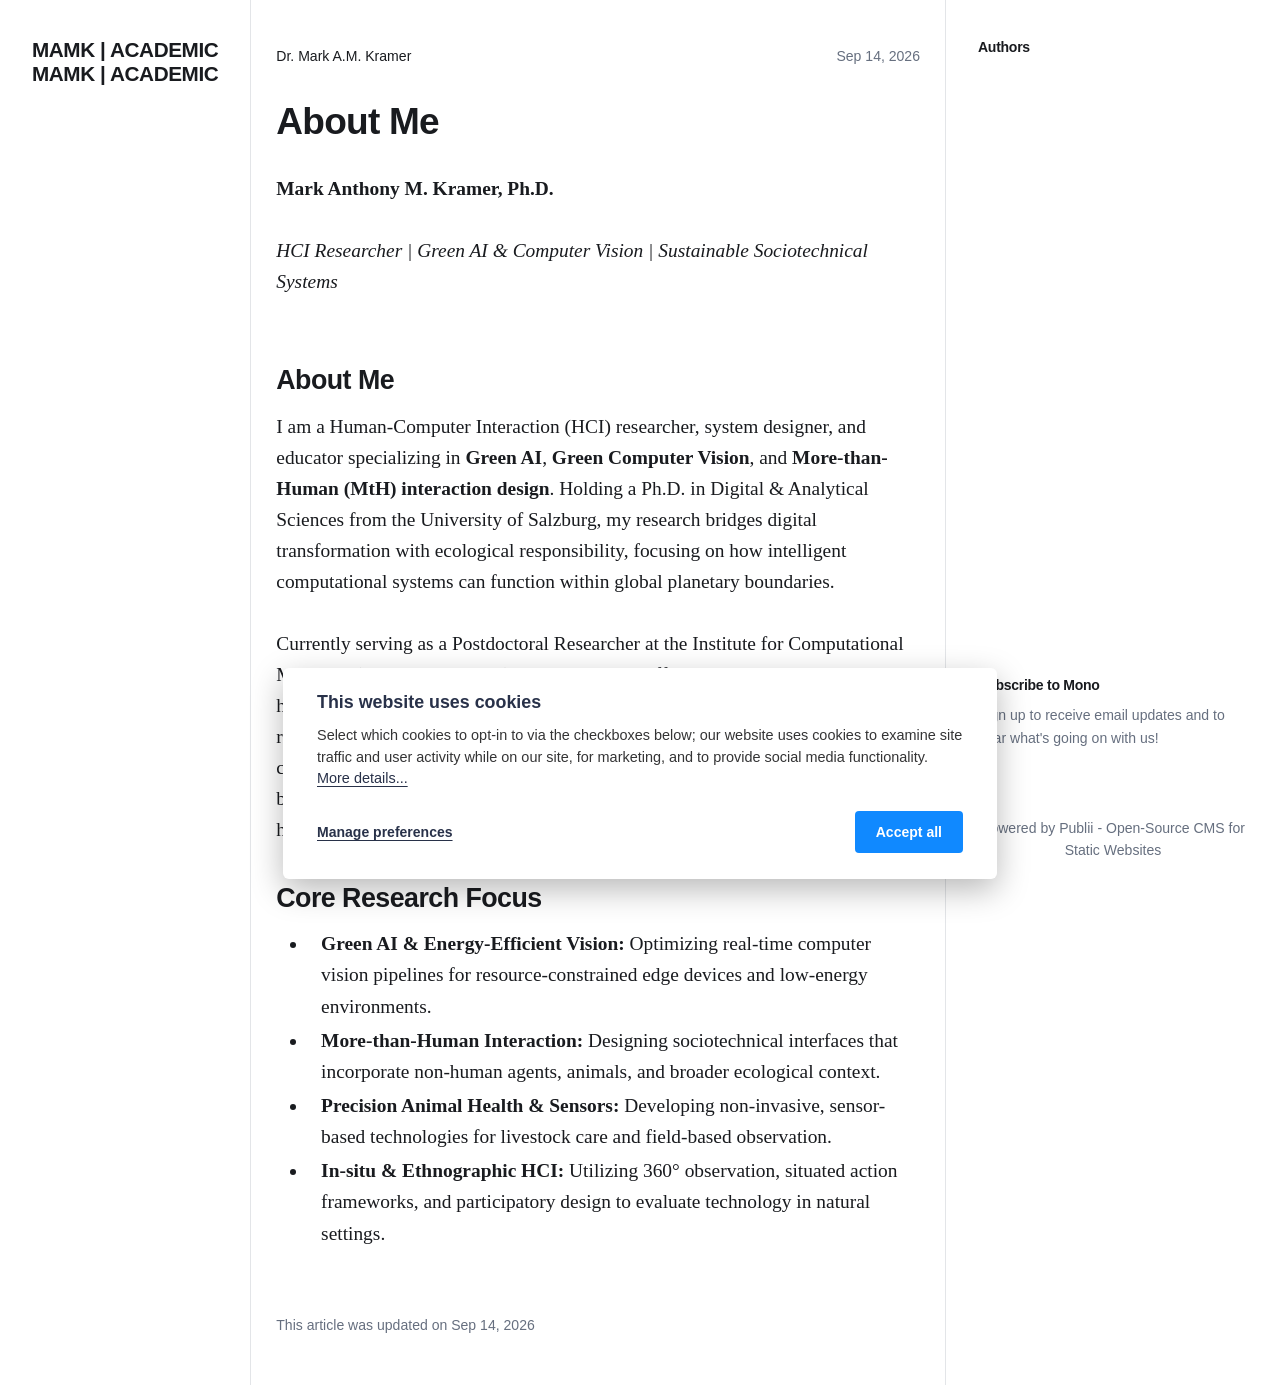
==== about-me/index.html @ f57059b9 "Updated from Publii" ====
<!DOCTYPE html><html lang="en-us"><head><meta charset="utf-8"><meta http-equiv="X-UA-Compatible" content="IE=edge"><meta name="viewport" content="width=device-width,initial-scale=1"><title>About Me - MAMK | Academic</title><meta name="description" content="Mark Anthony M. Kramer, Ph.D. HCI Researcher | Green AI &amp;amp; Computer&amp;hellip;"><meta name="generator" content="Publii Open-Source CMS for Static Site"><link rel="canonical" href="https://mamkramer.github.io/academic/about-me/"><link rel="alternate" type="application/atom+xml" href="https://mamkramer.github.io/academic/feed.xml" title="MAMK | Academic - RSS"><link rel="alternate" type="application/json" href="https://mamkramer.github.io/academic/feed.json" title="MAMK | Academic - JSON"><meta property="og:title" content="About Me"><meta property="og:site_name" content="MAMK | Academic"><meta property="og:description" content="Mark Anthony M. Kramer, Ph.D. HCI Researcher | Green AI &amp;amp; Computer&amp;hellip;"><meta property="og:url" content="https://mamkramer.github.io/academic/about-me/"><meta property="og:type" content="article"><link rel="stylesheet" href="https://mamkramer.github.io/academic/assets/css/style.css?v&#x3D;5838ff96d1060f7d86bde87e00e908b0"><script type="application/ld+json">{"@context":"http://schema.org","@type":"Article","mainEntityOfPage":{"@type":"WebPage","@id":"https://mamkramer.github.io/academic/about-me/"},"headline":"About Me","datePublished":"2026-09-14T14:40+02:00","dateModified":"2026-09-14T14:40+02:00","description":"Mark Anthony M. Kramer, Ph.D. HCI Researcher | Green AI &amp; Computer&hellip;","author":{"@type":"Person","name":"Dr. Mark A.M. Kramer","url":"https://mamkramer.github.io/academic/authors/dr-mark-am-kramer/"},"publisher":{"@type":"Organization","name":"Dr. Mark A.M. Kramer"}}</script><noscript><style>img[loading] {
                    opacity: 1;
                }</style></noscript></head><body class="page-template"><div class="container"><div class="left-bar"><div class="left-bar__inner"><header class="header"><a class="logo" href="https://mamkramer.github.io/academic/">MAMK | Academic </a><a class="logo logo--atbottom" href="https://mamkramer.github.io/academic/">MAMK | Academic</a></header></div></div><main class="main page"><article class="content"><div class="main__inner"><div class="content__meta"><div class="content__author"><div><a href="https://mamkramer.github.io/academic/authors/dr-mark-am-kramer/" class="content__author__name">Dr. Mark A.M. Kramer</a></div></div><div class="content__date"><time datetime="2026-09-14T14:40">Sep 14, 2026</time></div></div><header class="content__header"><h1 class="content__title">About Me</h1></header><div class="content__entry"><div id="model-response-message-contentr_4895589ca60e0a92" class="markdown markdown-main-panel md-content enable-luminous-fast-follows enable-updated-hr-color stronger" dir="ltr" aria-busy="false" aria-live="polite"><div><strong data-path-to-node="0" data-index-in-node="0">Mark Anthony M. Kramer, Ph.D.</strong></div><br><div><i data-path-to-node="1" data-index-in-node="0">HCI Researcher | Green AI &amp; Computer Vision | Sustainable Sociotechnical Systems</i></div><br><h3 data-path-to-node="3">About Me</h3><div><span data-path-to-node="4,0">I am a Human-Computer Interaction (HCI) researcher, system designer, and educator specializing in <strong data-path-to-node="4,0" data-index-in-node="98">Green AI</strong>, <strong data-path-to-node="4,0" data-index-in-node="108">Green Computer Vision</strong>, and <strong data-path-to-node="4,0" data-index-in-node="135">More-than-Human (MtH) interaction design</strong></span><span data-path-to-node="4,2">. Holding a Ph.D. in Digital &amp; Analytical Sciences from the University of Salzburg, my research bridges digital transformation with ecological responsibility, focusing on how intelligent computational systems can function within global planetary boundaries</span><span data-path-to-node="4,4">.</span></div><br><div><span data-path-to-node="5,0">Currently serving as a Postdoctoral Researcher at the Institute for Computational Medicine (Vetmeduni Vienna), I design energy-efficient computer vision systems, hardware sensors, and sustainable precision livestock technologies deployed in real-world settings</span><span data-path-to-node="5,2">. My work combines empirical user research, physical computing, and socio-ecological impact assessment to move interactive systems beyond traditional screens and foster meaningful well-being for human, non-human, and environmental actors.</span></div><h3 data-path-to-node="7">Core Research Focus</h3><ul data-path-to-node="8"><li><div><span data-path-to-node="8,0,0,0"><strong data-path-to-node="8,0,0,0" data-index-in-node="0">Green AI &amp; Energy-Efficient Vision:</strong> Optimizing real-time computer vision pipelines for resource-constrained edge devices and low-energy environments</span><span data-path-to-node="8,0,0,2">.</span></div></li><li><div><span data-path-to-node="8,1,0,0"><strong data-path-to-node="8,1,0,0" data-index-in-node="0">More-than-Human Interaction:</strong> Designing sociotechnical interfaces that incorporate non-human agents, animals, and broader ecological context</span><span data-path-to-node="8,1,0,2">.</span></div></li><li><div><span data-path-to-node="8,2,0,0"><strong data-path-to-node="8,2,0,0" data-index-in-node="0">Precision Animal Health &amp; Sensors:</strong> Developing non-invasive, sensor-based technologies for livestock care and field-based observation</span><span data-path-to-node="8,2,0,2">.</span></div></li><li><div><span data-path-to-node="8,3,0,0"><strong data-path-to-node="8,3,0,0" data-index-in-node="0">In-situ &amp; Ethnographic HCI:</strong> Utilizing 360° observation, situated action frameworks, and participatory design to evaluate technology in natural settings</span><span data-path-to-node="8,3,0,2">.</span></div></li></ul></div></div><footer class="content__footer"><div class="content__last-updated">This article was updated on <time datetime="2026-09-14T14:40">Sep 14, 2026</time></div><div class="content__share"><a href="https://www.facebook.com/sharer/sharer.php?u=https%3A%2F%2Fmamkramer.github.io%2Facademic%2Fabout-me%2F" class="js-share facebook tltp tltp--top" aria-label="Facebook" rel="nofollow noopener noreferrer"><svg><use xlink:href="https://mamkramer.github.io/academic/assets/svg/svg-map.svg#facebook"/></svg> <span>Facebook</span> </a><a href="https://twitter.com/intent/tweet?url=https%3A%2F%2Fmamkramer.github.io%2Facademic%2Fabout-me%2F&amp;via=MAMK%20%7C%20Academic&amp;text=About%20Me" class="js-share twitter tltp tltp--top" aria-label="Twitter" rel="nofollow noopener noreferrer"><svg><use xlink:href="https://mamkramer.github.io/academic/assets/svg/svg-map.svg#twitter"/></svg> <span>Twitter</span> </a><a href="https://pinterest.com/pin/create/button/?url=https%3A%2F%2Fmamkramer.github.io%2Facademic%2Fabout-me%2F&amp;media=undefined&amp;description=About%20Me" class="js-share pinterest tltp tltp--top" aria-label="Pinterest" rel="nofollow noopener noreferrer"><svg><use xlink:href="https://mamkramer.github.io/academic/assets/svg/svg-map.svg#pinterest"/></svg> <span>Pinterest</span></a></div></footer></div></article></main><div class="right-bar"><div class="right-bar__inner"><div class="sidebar"><section class="box authors"><h3 class="box__title">Authors</h3><ul class="authors__cotainer"></ul></section><section class="box newsletter"><h3 class="box__title">Subscribe to Mono</h3><p class="newsletter__desc">Sign up to receive email updates and to hear what's going on with us!</p><form>...</form></section><div class="box copyright">Powered by Publii - Open-Source CMS for Static Websites</div></div></div></div></div><script defer="defer" src="https://mamkramer.github.io/academic/assets/js/scripts.min.js?v&#x3D;b2d91bcadbf5db401b76eb5bb3092eb7"></script><script>var images = document.querySelectorAll('img[loading]');
        for (var i = 0; i < images.length; i++) {
            if (images[i].complete) {
                images[i].classList.add('is-loaded');
            } else {
                images[i].addEventListener('load', function () {
                    this.classList.add('is-loaded');
                }, false);
            }
        }</script><div class="pcb" data-behaviour="badge" data-behaviour-link="#cookie-settings" data-revision="1" data-config-ttl="90" data-debug-mode="false"><div role="dialog" aria-modal="true" aria-hidden="true" aria-labelledby="pcb-title" aria-describedby="pcb-txt" class="pcb__banner"><div class="pcb__inner"><div id="pcb-title" role="heading" aria-level="2" class="pcb__title">This website uses cookies</div><div id="pcb-txt" class="pcb__txt">Select which cookies to opt-in to via the checkboxes below; our website uses cookies to examine site traffic and user activity while on our site, for marketing, and to provide social media functionality. <a href="#not-specified">More details...</a></div><div class="pcb__buttons"><button type="button" class="pcb__btn pcb__btn--link pcb__btn--configure" aria-haspopup="dialog">Manage preferences</button> <button type="button" class="pcb__btn pcb__btn--solid pcb__btn--accept">Accept all</button></div></div></div><div class="pcb__popup" role="dialog" aria-modal="true" aria-hidden="true" aria-labelledby="pcb-popup-title"><div class="pcb__popup__wrapper"><div class="pcb__inner pcb__popup__inner"><div class="pcb__popup__heading"><div id="pcb-popup-title" role="heading" aria-level="2" class="pcb__title">Cookie settings</div><button class="pcb__popup__close" aria-label="Close"></button></div><div class="pcb__popup__content"><div class="pcb__txt pcb__popup__txt">We use cookies to enhance your browsing experience, serve personalized ads or content, and analyze our traffic. By clicking "Accept All", you consent to our use of cookies. <a href="#not-specified">More details...</a></div><ul class="pcb__groups"><li class="pcb__group"><details><summary class="pcb__group__title no-desc">Required</summary></details><div class="pcb__popup__switch is-checked"><input type="checkbox" data-group-name="" id="pcb-group-0" checked="checked"> <label for="pcb-group-0">Required</label></div></li></ul></div><div class="pcb__buttons pcb__popup__buttons"><button type="button" class="pcb__btn pcb__btn--solid pcb__btn--accept">Accept all</button> <button type="button" class="pcb__btn pcb__btn--reject">Reject all</button> <button type="button" class="pcb__btn pcb__btn--save">Save settings</button></div></div></div></div><div class="pcb__overlay" aria-hidden="true"></div><button class="pcb__badge" aria-label="Cookie Policy" aria-hidden="true"><svg xmlns="http://www.w3.org/2000/svg" aria-hidden="true" focusable="false" width="40" height="40" viewBox="0 0 23 23" fill="currentColor"><path d="M21.41 12.71c-.08-.01-.15 0-.22 0h-.03c-.03 0-.05 0-.08.01-.07 0-.13.01-.19.04-.52.21-1.44.19-2.02-.22-.44-.31-.65-.83-.62-1.53a.758.758 0 0 0-.27-.61.73.73 0 0 0-.65-.14c-1.98.51-3.49.23-4.26-.78-.82-1.08-.73-2.89.24-4.49.14-.23.14-.52 0-.75a.756.756 0 0 0-.67-.36c-.64.03-1.11-.1-1.31-.35-.19-.26-.13-.71-.01-1.29.04-.18.06-.38.03-.59-.05-.4-.4-.7-.81-.66C5.1 1.54 1 6.04 1 11.48 1 17.28 5.75 22 11.6 22c5.02 0 9.39-3.54 10.39-8.42.08-.4-.18-.78-.58-.87Zm-9.81 7.82c-5.03 0-9.12-4.06-9.12-9.06 0-4.34 3.05-8 7.25-8.86-.08.7.05 1.33.42 1.81.24.32.66.67 1.38.84-.76 1.86-.65 3.78.36 5.11.61.81 2.03 2 4.95 1.51.18.96.71 1.54 1.18 1.87.62.43 1.38.62 2.1.62.05 0 .09 0 .13-.01-1.23 3.64-4.7 6.18-8.64 6.18ZM13 17c0 .55-.45 1-1 1s-1-.45-1-1 .45-1 1-1 1 .45 1 1Zm5.29-12.3a.99.99 0 0 1-.29-.71c0-.55.45-.99 1-.99a1 1 0 0 1 .71.3c.19.19.29.44.29.71 0 .55-.45.99-1 .99a1 1 0 0 1-.71-.3ZM9 13.5c0 .83-.67 1.5-1.5 1.5S6 14.33 6 13.5 6.67 12 7.5 12s1.5.67 1.5 1.5Zm3.25.81a.744.744 0 0 1-.06-1.05c.28-.32.75-.34 1.05-.06.31.28.33.75.05 1.06-.15.16-.35.25-.56.25-.18 0-.36-.06-.5-.19ZM8.68 7.26c.41.37.44 1 .07 1.41-.2.22-.47.33-.75.33a.96.96 0 0 1-.67-.26c-.41-.37-.44-1-.07-1.41.37-.42 1-.45 1.41-.08Zm11.48 1.88c.18-.19.52-.19.7 0 .05.04.09.1.11.16.03.06.04.12.04.19 0 .13-.05.26-.15.35-.09.1-.22.15-.35.15s-.26-.05-.35-.15a.355.355 0 0 1-.11-.16.433.433 0 0 1-.04-.19c0-.13.05-.26.15-.35Zm-4.93-1.86a.75.75 0 1 1 1.059-1.06.75.75 0 0 1-1.059 1.06Z"/></svg></button></div><script>(function(win) {
    if (!document.querySelector('.pcb')) {
        return;
    }

    var cbConfig = {
        behaviour: document.querySelector('.pcb').getAttribute('data-behaviour'),
        behaviourLink: document.querySelector('.pcb').getAttribute('data-behaviour-link'),
        revision: document.querySelector('.pcb').getAttribute('data-revision'),
        configTTL: parseInt(document.querySelector('.pcb').getAttribute('data-config-ttl'), 10),
        debugMode: document.querySelector('.pcb').getAttribute('data-debug-mode') === 'true',
        initialState: null,
        initialLsState: null,
        previouslyAccepted: []
    };

    var cbUI = {
        wrapper: document.querySelector('.pcb'),
        banner: {
            element: null,
            btnAccept: null,
            btnReject: null,
            btnConfigure: null
        },
        popup: {
            element: null,
            btnClose: null,
            btnSave: null,
            btnAccept: null,
            btnReject: null,
            checkboxes: null,
        },
        overlay: null,
        badge: null,
        blockedScripts: document.querySelectorAll('script[type^="gdpr-blocker/"]'),
        triggerLinks: cbConfig.behaviourLink ? document.querySelectorAll('a[href*="' + cbConfig.behaviourLink + '"]') : null
    };

    function initUI () {
        // setup banner elements
        cbUI.banner.element = cbUI.wrapper.querySelector('.pcb__banner');
        cbUI.banner.btnAccept = cbUI.banner.element.querySelector('.pcb__btn--accept');
        cbUI.banner.btnReject = cbUI.banner.element.querySelector('.pcb__btn--reject');
        cbUI.banner.btnConfigure = cbUI.banner.element.querySelector('.pcb__btn--configure');

        // setup popup elements
        if (cbUI.wrapper.querySelector('.pcb__popup')) {
            cbUI.popup.element = cbUI.wrapper.querySelector('.pcb__popup');
            cbUI.popup.btnClose = cbUI.wrapper.querySelector('.pcb__popup__close');
            cbUI.popup.btnSave = cbUI.popup.element.querySelector('.pcb__btn--save');
            cbUI.popup.btnAccept = cbUI.popup.element.querySelector('.pcb__btn--accept');
            cbUI.popup.btnReject = cbUI.popup.element.querySelector('.pcb__btn--reject');
            cbUI.popup.checkboxes = cbUI.popup.element.querySelector('input[type="checkbox"]');
            // setup overlay
            cbUI.overlay = cbUI.wrapper.querySelector('.pcb__overlay');
        }

        cbUI.badge = cbUI.wrapper.querySelector('.pcb__badge');

        if (cbConfig.behaviour.indexOf('link') > -1) {
            for (var i = 0; i < cbUI.triggerLinks.length; i++) {
                cbUI.triggerLinks[i].addEventListener('click', function(e) {
                    e.preventDefault();
                    showBannerOrPopup();
                });
            }
        }
    }

    function initState () {
        var lsKeyName = getConfigName();
        var currentConfig = localStorage.getItem(lsKeyName);
        var configIsFresh = checkIfConfigIsFresh();

        if (!configIsFresh || currentConfig === null) {
            if (cbConfig.debugMode) {
                console.log('🍪 Config not found, or configuration expired');
            }

            if (window.publiiCBGCM) {
                gtag('consent', 'default', {
                    'ad_storage': window.publiiCBGCM.defaultState.ad_storage ? 'granted' : 'denied',
                    'ad_personalization': window.publiiCBGCM.defaultState.ad_personalization ? 'granted' : 'denied',
                    'ad_user_data': window.publiiCBGCM.defaultState.ad_user_data ? 'granted' : 'denied',
                    'analytics_storage': window.publiiCBGCM.defaultState.analytics_storage ? 'granted' : 'denied',
                    'personalization_storage': window.publiiCBGCM.defaultState.personalization_storage ? 'granted' : 'denied',
                    'functionality_storage': window.publiiCBGCM.defaultState.functionality_storage ? 'granted' : 'denied',
                    'security_storage': window.publiiCBGCM.defaultState.security_storage ? 'granted' : 'denied'
                });  
                
                if (cbConfig.debugMode) {
                    console.log('🍪 GCMv2 DEFAULT STATE: ' + JSON.stringify({
                        'ad_storage': window.publiiCBGCM.defaultState.ad_storage ? 'granted' : 'denied',
                        'ad_personalization': window.publiiCBGCM.defaultState.ad_personalization ? 'granted' : 'denied',
                        'ad_user_data': window.publiiCBGCM.defaultState.ad_user_data ? 'granted' : 'denied',
                        'analytics_storage': window.publiiCBGCM.defaultState.analytics_storage ? 'granted' : 'denied',
                        'personalization_storage': window.publiiCBGCM.defaultState.personalization_storage ? 'granted' : 'denied',
                        'functionality_storage': window.publiiCBGCM.defaultState.functionality_storage ? 'granted' : 'denied',
                        'security_storage': window.publiiCBGCM.defaultState.security_storage ? 'granted' : 'denied'
                    }));
                }
            }

            showBanner();
        } else if (typeof currentConfig === 'string') {
            if (cbConfig.debugMode) {
                console.log('🍪 Config founded');
            }

            cbConfig.initialLsState = currentConfig.split(',');

            if (window.publiiCBGCM) {
                gtag('consent', 'default', {
                    'ad_storage': getDefaultConsentState(currentConfig, 'ad_storage'),
                    'ad_personalization': getDefaultConsentState(currentConfig, 'ad_personalization'),
                    'ad_user_data': getDefaultConsentState(currentConfig, 'ad_user_data'),
                    'analytics_storage': getDefaultConsentState(currentConfig, 'analytics_storage'),
                    'personalization_storage': getDefaultConsentState(currentConfig, 'personalization_storage'),
                    'functionality_storage': getDefaultConsentState(currentConfig, 'functionality_storage'),
                    'security_storage': getDefaultConsentState(currentConfig, 'security_storage')
                });
                
                if (cbConfig.debugMode) {
                    console.log('🍪 GCMv2 DEFAULT STATE: ' + JSON.stringify({
                        'ad_storage': getDefaultConsentState(currentConfig, 'ad_storage'),
                        'ad_personalization': getDefaultConsentState(currentConfig, 'ad_personalization'),
                        'ad_user_data': getDefaultConsentState(currentConfig, 'ad_user_data'),
                        'analytics_storage': getDefaultConsentState(currentConfig, 'analytics_storage'),
                        'personalization_storage': getDefaultConsentState(currentConfig, 'personalization_storage'),
                        'functionality_storage': getDefaultConsentState(currentConfig, 'functionality_storage'),
                        'security_storage': getDefaultConsentState(currentConfig, 'security_storage')
                    }));
                }
            }

            showBadge();

            if (cbUI.popup.element) {
                var allowedGroups = currentConfig.split(',');
                var checkedCheckboxes = cbUI.popup.element.querySelectorAll('input[type="checkbox"]:checked');

                for (var j = 0; j < checkedCheckboxes.length; j++) {
                    var name = checkedCheckboxes[j].getAttribute('data-group-name');

                    if (name && name !== '-' && allowedGroups.indexOf(name) === -1) {
                        checkedCheckboxes[j].checked = false;
                    }
                }

                for (var i = 0; i < allowedGroups.length; i++) {
                    var checkbox = cbUI.popup.element.querySelector('input[type="checkbox"][data-group-name="' + allowedGroups[i] + '"]');

                    if (checkbox) {
                        checkbox.checked = true;
                    }

                    allowCookieGroup(allowedGroups[i]);
                }
            }
        }

        setTimeout(function () {
            cbConfig.initialState = getInitialStateOfConsents();
        }, 0);
    }

    function checkIfConfigIsFresh () {
        var lastConfigSave = localStorage.getItem('publii-gdpr-cookies-config-save-date');

        if (lastConfigSave === null) {
            return false;
        }

        lastConfigSave = parseInt(lastConfigSave, 10);

        if (lastConfigSave === 0) {
            return true;
        }

        if (+new Date() - lastConfigSave < cbConfig.configTTL * 24 * 60 * 60 * 1000) {
            return true;
        }

        return false;
    }

    function getDefaultConsentState (currentConfig, consentGroup) {
        let configGroups = currentConfig.split(',');

        for (let i = 0; i < configGroups.length; i++) {
            let groupName = configGroups[i];
            let group = window.publiiCBGCM.groups.find(group => group.cookieGroup === groupName);

            if (group && group[consentGroup]) {
                return 'granted';
            }
        }  
        
        if (window.publiiCBGCM.defaultState[consentGroup]) {
            return 'granted'; 
        }
        
        return 'denied';
    }

    function initBannerEvents () {
        cbUI.banner.btnAccept.addEventListener('click', function (e) {
            e.preventDefault();
            acceptAllCookies('banner');
            showBadge();
        }, false);

        if (cbUI.banner.btnReject) {
            cbUI.banner.btnReject.addEventListener('click', function (e) {
                e.preventDefault();
                rejectAllCookies();
                showBadge();
            }, false);
        }

        if (cbUI.banner.btnConfigure) {
            cbUI.banner.btnConfigure.addEventListener('click', function (e) {
                e.preventDefault();
                hideBanner();
                showAdvancedPopup();
                showBadge();
            }, false);
        }
    }

    function initPopupEvents () {
        if (!cbUI.popup.element) {
            return;
        }

        cbUI.overlay.addEventListener('click', function (e) {
            hideAdvancedPopup();
        }, false);

        cbUI.popup.element.addEventListener('click', function (e) {
            e.stopPropagation();
        }, false);

        cbUI.popup.btnAccept.addEventListener('click', function (e) {
            e.preventDefault();
            acceptAllCookies('popup');
        }, false);

        cbUI.popup.btnReject.addEventListener('click', function (e) {
            e.preventDefault();
            rejectAllCookies();
        }, false);

        cbUI.popup.btnSave.addEventListener('click', function (e) {
            e.preventDefault();
            saveConfiguration();
        }, false);

        cbUI.popup.btnClose.addEventListener('click', function (e) {
            e.preventDefault();
            hideAdvancedPopup();
        }, false);
    }

    function initBadgeEvents () {
        if (!cbUI.badge) {
            return;
        }

        cbUI.badge.addEventListener('click', function (e) {
            showBannerOrPopup();
        }, false);
    }

    initUI();
    initState();
    initBannerEvents();
    initPopupEvents();
    initBadgeEvents();

    /**
     * API
     */
    function addScript (src, inline) {
        var newScript = document.createElement('script');

        if (src) {
            newScript.setAttribute('src', src);
        }

        if (inline) {
            newScript.text = inline;
        }

        document.body.appendChild(newScript);
    }

    function allowCookieGroup (allowedGroup) {
        var scripts = document.querySelectorAll('script[type="gdpr-blocker/' + allowedGroup + '"]');
        cbConfig.previouslyAccepted.push(allowedGroup);
    
        for (var j = 0; j < scripts.length; j++) {
            addScript(scripts[j].src, scripts[j].text);
        }

        var groupEvent = new Event('publii-cookie-banner-unblock-' + allowedGroup);
        document.body.dispatchEvent(groupEvent);
        unlockEmbeds(allowedGroup);

        if (cbConfig.debugMode) {
            console.log('🍪 Allowed group: ' + allowedGroup);
        }

        if (window.publiiCBGCM && (!cbConfig.initialLsState || cbConfig.initialLsState.indexOf(allowedGroup) === -1)) {
            let consentResult = {};
            let group = window.publiiCBGCM.groups.find(group => group.cookieGroup === allowedGroup);

            if (group) {
                let foundSomeConsents = false;

                Object.keys(group).forEach(key => {
                    if (key !== 'cookieGroup' && group[key] === true) {
                        consentResult[key] = 'granted';
                        foundSomeConsents = true;
                    }
                });

                if (foundSomeConsents) {
                    gtag('consent', 'update', consentResult);   

                    if (cbConfig.debugMode) {
                        console.log('🍪 GCMv2 UPDATE: ' + JSON.stringify(consentResult));
                    }
                }
            }
        }
    }

    function showBannerOrPopup () {
        if (cbUI.popup.element) {
            showAdvancedPopup();
        } else {
            showBanner();
        }
    }

    function showAdvancedPopup () {
        cbUI.popup.element.classList.add('is-visible');
        cbUI.overlay.classList.add('is-visible');
        cbUI.popup.element.setAttribute('aria-hidden', 'false');
        cbUI.overlay.setAttribute('aria-hidden', 'false');
    }

    function hideAdvancedPopup () {
        cbUI.popup.element.classList.remove('is-visible');
        cbUI.overlay.classList.remove('is-visible');
        cbUI.popup.element.setAttribute('aria-hidden', 'true');
        cbUI.overlay.setAttribute('aria-hidden', 'true');
    }

    function showBanner () {
        cbUI.banner.element.classList.add('is-visible');
        cbUI.banner.element.setAttribute('aria-hidden', 'false');
    }

    function hideBanner () {
        cbUI.banner.element.classList.remove('is-visible');
        cbUI.banner.element.setAttribute('aria-hidden', 'true');
    }

    function showBadge () {
        if (!cbUI.badge) {
            return;
        }

        cbUI.badge.classList.add('is-visible');
        cbUI.badge.setAttribute('aria-hidden', 'false');
    }

    function getConfigName () {
        var lsKeyName = 'publii-gdpr-allowed-cookies';

        if (cbConfig.revision) {
            lsKeyName = lsKeyName + '-v' + parseInt(cbConfig.revision, 10);
        }

        return lsKeyName;
    }

    function storeConfiguration (allowedGroups) {
        var lsKeyName = getConfigName();
        var dataToStore = allowedGroups.join(',');
        localStorage.setItem(lsKeyName, dataToStore);

        if (cbConfig.configTTL === 0) {
            localStorage.setItem('publii-gdpr-cookies-config-save-date', 0);

            if (cbConfig.debugMode) {
                console.log('🍪 Store never expiring configuration');
            }
        } else {
            localStorage.setItem('publii-gdpr-cookies-config-save-date', +new Date());
        }
    }

    function getInitialStateOfConsents () {
        if (!cbUI.popup.element) {
            return [];
        }

        var checkedGroups = cbUI.popup.element.querySelectorAll('input[type="checkbox"]:checked');
        var groups = [];

        for (var i = 0; i < checkedGroups.length; i++) {
            var allowedGroup = checkedGroups[i].getAttribute('data-group-name');

            if (allowedGroup !== '') {
                groups.push(allowedGroup);
            }
        }

        if (cbConfig.debugMode) {
            console.log('🍪 Initial state: ' + groups.join(', '));
        }

        return groups;
    }

    function getCurrentStateOfConsents () {
        if (!cbUI.popup.element) {
            return [];
        }

        var checkedGroups = cbUI.popup.element.querySelectorAll('input[type="checkbox"]:checked');
        var groups = [];

        for (var i = 0; i < checkedGroups.length; i++) {
            var allowedGroup = checkedGroups[i].getAttribute('data-group-name');

            if (allowedGroup !== '') {
                groups.push(allowedGroup);
            }
        }

        if (cbConfig.debugMode) {
            console.log('🍪 State to save: ' + groups.join(', '));
        }

        return groups;
    }

    function getAllGroups () {
        if (!cbUI.popup.element) {
            return [];
        }

        var checkedGroups = cbUI.popup.element.querySelectorAll('input[type="checkbox"]');
        var groups = [];

        for (var i = 0; i < checkedGroups.length; i++) {
            var allowedGroup = checkedGroups[i].getAttribute('data-group-name');

            if (allowedGroup !== '') {
                groups.push(allowedGroup);
            }
        }

        return groups;
    }

    function acceptAllCookies (source) {
        var groupsToAccept = getAllGroups();
        storeConfiguration(groupsToAccept);

        for (var i = 0; i < groupsToAccept.length; i++) {
            var group = groupsToAccept[i];

            if (cbConfig.initialState.indexOf(group) > -1 || cbConfig.previouslyAccepted.indexOf(group) > -1) {
                if (cbConfig.debugMode) {
                    console.log('🍪 Skip previously activated group: ' + group);
                }

                continue;
            }

            allowCookieGroup(group);
        }

        if (cbUI.popup.element) {
            var checkboxesToCheck = cbUI.popup.element.querySelectorAll('input[type="checkbox"]');

            for (var j = 0; j < checkboxesToCheck.length; j++) {
                checkboxesToCheck[j].checked = true;
            }
        }

        if (cbConfig.debugMode) {
            console.log('🍪 Accept all cookies: ', groupsToAccept.join(', '));
        }

        if (source === 'popup') {
            hideAdvancedPopup();
        } else if (source === 'banner') {
            hideBanner();
        }
    }

    function rejectAllCookies () {
        if (cbConfig.debugMode) {
            console.log('🍪 Reject all cookies');
        }

        storeConfiguration([]);
        setTimeout(function () {
            window.location.reload();
        }, 100);
    }

    function saveConfiguration () {
        var groupsToAccept = getCurrentStateOfConsents();
        storeConfiguration(groupsToAccept);

        if (cbConfig.debugMode) {
            console.log('🍪 Save new config: ', groupsToAccept.join(', '));
        }

        if (reloadIsNeeded(groupsToAccept)) {
            setTimeout(function () {
                window.location.reload();
            }, 100);
            return;
        }

        for (var i = 0; i < groupsToAccept.length; i++) {
            var group = groupsToAccept[i];

            if (cbConfig.initialState.indexOf(group) > -1 || cbConfig.previouslyAccepted.indexOf(group) > -1) {
                if (cbConfig.debugMode) {
                    console.log('🍪 Skip previously activated group: ' + group);
                }

                continue;
            }

            allowCookieGroup(group);
        }

        hideAdvancedPopup();
    }

    function reloadIsNeeded (groupsToAccept) {
        // check if user rejected consent for initial groups
        var initialGroups = cbConfig.initialState;
        var previouslyAcceptedGroups = cbConfig.previouslyAccepted;
        var groupsToCheck = initialGroups.concat(previouslyAcceptedGroups);

        for (var i = 0; i < groupsToCheck.length; i++) {
            var groupToCheck = groupsToCheck[i];

            if (groupToCheck !== '' && groupsToAccept.indexOf(groupToCheck) === -1) {
                if (cbConfig.debugMode) {
                    console.log('🍪 Reload is needed due lack of: ', groupToCheck);
                }

                return true;
            }
        }

        return false;
    }

    function unlockEmbeds (cookieGroup) {
        var iframesToUnlock = document.querySelectorAll('.pec-wrapper[data-consent-group-id="' + cookieGroup + '"]');

        for (var i = 0; i < iframesToUnlock.length; i++) {
            var iframeWrapper = iframesToUnlock[i];
            iframeWrapper.querySelector('.pec-overlay').classList.remove('is-active');
            iframeWrapper.querySelector('.pec-overlay').setAttribute('aria-hidden', 'true');
            var iframe = iframeWrapper.querySelector('iframe');
            iframe.setAttribute('src', iframe.getAttribute('data-consent-src'));
        }
    }

    win.publiiEmbedConsentGiven = function (cookieGroup) {
        // it will unlock embeds
        allowCookieGroup(cookieGroup);

        var checkbox = cbUI.popup.element.querySelector('input[type="checkbox"][data-group-name="' + cookieGroup + '"]');

        if (checkbox) {
            checkbox.checked = true;
        }

        var groupsToAccept = getCurrentStateOfConsents();
        storeConfiguration(groupsToAccept);

        if (cbConfig.debugMode) {
            console.log('🍪 Save new config: ', groupsToAccept.join(', '));
        }
    }
})(window);</script></body></html>
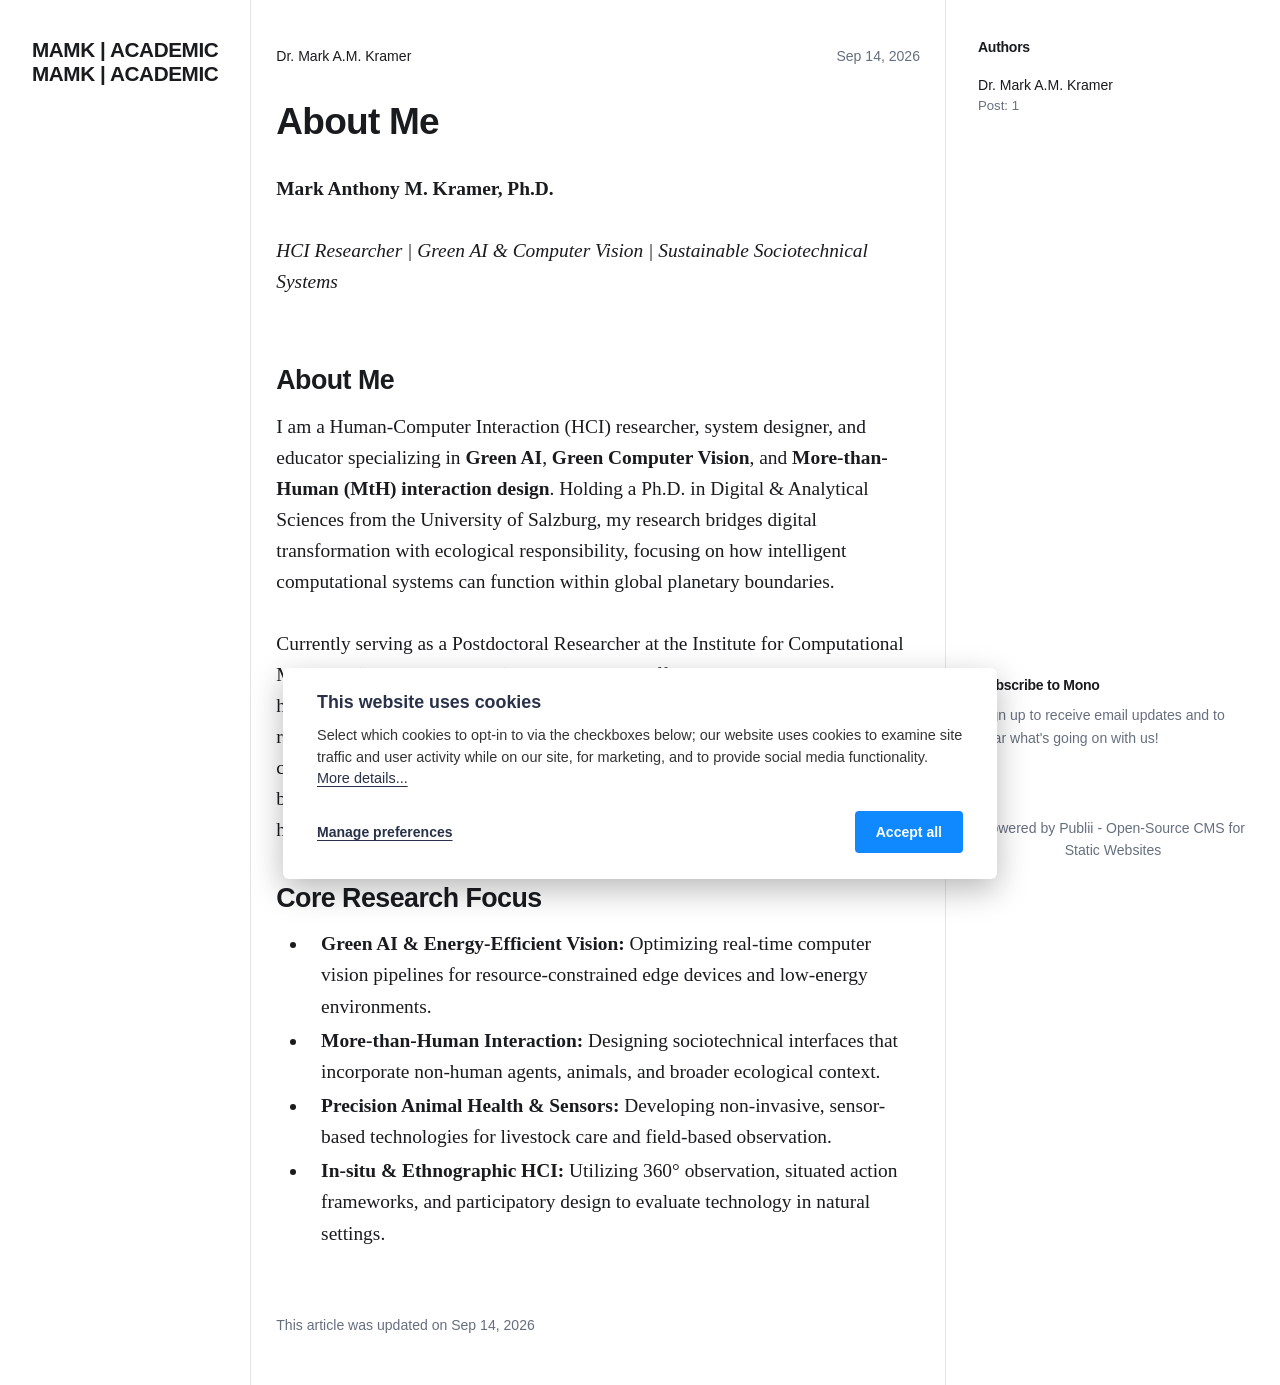
==== commit 60a00bfa: "Updated from Publii" ====
--- a/about-me/index.html
+++ b/about-me/index.html
@@ -1,6 +1,6 @@
-<!DOCTYPE html><html lang="en-us"><head><meta charset="utf-8"><meta http-equiv="X-UA-Compatible" content="IE=edge"><meta name="viewport" content="width=device-width,initial-scale=1"><title>About Me - MAMK | Academic</title><meta name="description" content="Mark Anthony M. Kramer, Ph.D. HCI Researcher | Green AI &amp;amp; Computer&amp;hellip;"><meta name="generator" content="Publii Open-Source CMS for Static Site"><link rel="canonical" href="https://mamkramer.github.io/academic/about-me/"><link rel="alternate" type="application/atom+xml" href="https://mamkramer.github.io/academic/feed.xml" title="MAMK | Academic - RSS"><link rel="alternate" type="application/json" href="https://mamkramer.github.io/academic/feed.json" title="MAMK | Academic - JSON"><meta property="og:title" content="About Me"><meta property="og:site_name" content="MAMK | Academic"><meta property="og:description" content="Mark Anthony M. Kramer, Ph.D. HCI Researcher | Green AI &amp;amp; Computer&amp;hellip;"><meta property="og:url" content="https://mamkramer.github.io/academic/about-me/"><meta property="og:type" content="article"><link rel="stylesheet" href="https://mamkramer.github.io/academic/assets/css/style.css?v&#x3D;5838ff96d1060f7d86bde87e00e908b0"><script type="application/ld+json">{"@context":"http://schema.org","@type":"Article","mainEntityOfPage":{"@type":"WebPage","@id":"https://mamkramer.github.io/academic/about-me/"},"headline":"About Me","datePublished":"2026-09-14T14:40+02:00","dateModified":"2026-09-14T14:40+02:00","description":"Mark Anthony M. Kramer, Ph.D. HCI Researcher | Green AI &amp; Computer&hellip;","author":{"@type":"Person","name":"Dr. Mark A.M. Kramer","url":"https://mamkramer.github.io/academic/authors/dr-mark-am-kramer/"},"publisher":{"@type":"Organization","name":"Dr. Mark A.M. Kramer"}}</script><noscript><style>img[loading] {
+<!DOCTYPE html><html lang="en-us"><head><meta charset="utf-8"><meta http-equiv="X-UA-Compatible" content="IE=edge"><meta name="viewport" content="width=device-width,initial-scale=1"><title>About Me - MAMK | Academic</title><meta name="description" content="Mark Anthony M. Kramer, Ph.D. HCI Researcher | Green AI &amp;amp; Computer&amp;hellip;"><meta name="generator" content="Publii Open-Source CMS for Static Site"><link rel="canonical" href="https://mamkramer.github.io/academic/about-me/"><link rel="alternate" type="application/atom+xml" href="https://mamkramer.github.io/academic/feed.xml" title="MAMK | Academic - RSS"><link rel="alternate" type="application/json" href="https://mamkramer.github.io/academic/feed.json" title="MAMK | Academic - JSON"><meta property="og:title" content="About Me"><meta property="og:site_name" content="MAMK | Academic"><meta property="og:description" content="Mark Anthony M. Kramer, Ph.D. HCI Researcher | Green AI &amp;amp; Computer&amp;hellip;"><meta property="og:url" content="https://mamkramer.github.io/academic/about-me/"><meta property="og:type" content="article"><link rel="stylesheet" href="https://mamkramer.github.io/academic/assets/css/style.css?v&#x3D;5838ff96d1060f7d86bde87e00e908b0"><script type="application/ld+json">{"@context":"http://schema.org","@type":"Article","mainEntityOfPage":{"@type":"WebPage","@id":"https://mamkramer.github.io/academic/about-me/"},"headline":"About Me","datePublished":"2026-09-14T14:40+02:00","dateModified":"2026-09-14T14:48+02:00","description":"Mark Anthony M. Kramer, Ph.D. HCI Researcher | Green AI &amp; Computer&hellip;","author":{"@type":"Person","name":"Dr. Mark A.M. Kramer","url":"https://mamkramer.github.io/academic/authors/dr-mark-am-kramer/"},"publisher":{"@type":"Organization","name":"Dr. Mark A.M. Kramer"}}</script><noscript><style>img[loading] {
                     opacity: 1;
-                }</style></noscript></head><body class="page-template"><div class="container"><div class="left-bar"><div class="left-bar__inner"><header class="header"><a class="logo" href="https://mamkramer.github.io/academic/">MAMK | Academic </a><a class="logo logo--atbottom" href="https://mamkramer.github.io/academic/">MAMK | Academic</a></header></div></div><main class="main page"><article class="content"><div class="main__inner"><div class="content__meta"><div class="content__author"><div><a href="https://mamkramer.github.io/academic/authors/dr-mark-am-kramer/" class="content__author__name">Dr. Mark A.M. Kramer</a></div></div><div class="content__date"><time datetime="2026-09-14T14:40">Sep 14, 2026</time></div></div><header class="content__header"><h1 class="content__title">About Me</h1></header><div class="content__entry"><div id="model-response-message-contentr_4895589ca60e0a92" class="markdown markdown-main-panel md-content enable-luminous-fast-follows enable-updated-hr-color stronger" dir="ltr" aria-busy="false" aria-live="polite"><div><strong data-path-to-node="0" data-index-in-node="0">Mark Anthony M. Kramer, Ph.D.</strong></div><br><div><i data-path-to-node="1" data-index-in-node="0">HCI Researcher | Green AI &amp; Computer Vision | Sustainable Sociotechnical Systems</i></div><br><h3 data-path-to-node="3">About Me</h3><div><span data-path-to-node="4,0">I am a Human-Computer Interaction (HCI) researcher, system designer, and educator specializing in <strong data-path-to-node="4,0" data-index-in-node="98">Green AI</strong>, <strong data-path-to-node="4,0" data-index-in-node="108">Green Computer Vision</strong>, and <strong data-path-to-node="4,0" data-index-in-node="135">More-than-Human (MtH) interaction design</strong></span><span data-path-to-node="4,2">. Holding a Ph.D. in Digital &amp; Analytical Sciences from the University of Salzburg, my research bridges digital transformation with ecological responsibility, focusing on how intelligent computational systems can function within global planetary boundaries</span><span data-path-to-node="4,4">.</span></div><br><div><span data-path-to-node="5,0">Currently serving as a Postdoctoral Researcher at the Institute for Computational Medicine (Vetmeduni Vienna), I design energy-efficient computer vision systems, hardware sensors, and sustainable precision livestock technologies deployed in real-world settings</span><span data-path-to-node="5,2">. My work combines empirical user research, physical computing, and socio-ecological impact assessment to move interactive systems beyond traditional screens and foster meaningful well-being for human, non-human, and environmental actors.</span></div><h3 data-path-to-node="7">Core Research Focus</h3><ul data-path-to-node="8"><li><div><span data-path-to-node="8,0,0,0"><strong data-path-to-node="8,0,0,0" data-index-in-node="0">Green AI &amp; Energy-Efficient Vision:</strong> Optimizing real-time computer vision pipelines for resource-constrained edge devices and low-energy environments</span><span data-path-to-node="8,0,0,2">.</span></div></li><li><div><span data-path-to-node="8,1,0,0"><strong data-path-to-node="8,1,0,0" data-index-in-node="0">More-than-Human Interaction:</strong> Designing sociotechnical interfaces that incorporate non-human agents, animals, and broader ecological context</span><span data-path-to-node="8,1,0,2">.</span></div></li><li><div><span data-path-to-node="8,2,0,0"><strong data-path-to-node="8,2,0,0" data-index-in-node="0">Precision Animal Health &amp; Sensors:</strong> Developing non-invasive, sensor-based technologies for livestock care and field-based observation</span><span data-path-to-node="8,2,0,2">.</span></div></li><li><div><span data-path-to-node="8,3,0,0"><strong data-path-to-node="8,3,0,0" data-index-in-node="0">In-situ &amp; Ethnographic HCI:</strong> Utilizing 360° observation, situated action frameworks, and participatory design to evaluate technology in natural settings</span><span data-path-to-node="8,3,0,2">.</span></div></li></ul></div></div><footer class="content__footer"><div class="content__last-updated">This article was updated on <time datetime="2026-09-14T14:40">Sep 14, 2026</time></div><div class="content__share"><a href="https://www.facebook.com/sharer/sharer.php?u=https%3A%2F%2Fmamkramer.github.io%2Facademic%2Fabout-me%2F" class="js-share facebook tltp tltp--top" aria-label="Facebook" rel="nofollow noopener noreferrer"><svg><use xlink:href="https://mamkramer.github.io/academic/assets/svg/svg-map.svg#facebook"/></svg> <span>Facebook</span> </a><a href="https://twitter.com/intent/tweet?url=https%3A%2F%2Fmamkramer.github.io%2Facademic%2Fabout-me%2F&amp;via=MAMK%20%7C%20Academic&amp;text=About%20Me" class="js-share twitter tltp tltp--top" aria-label="Twitter" rel="nofollow noopener noreferrer"><svg><use xlink:href="https://mamkramer.github.io/academic/assets/svg/svg-map.svg#twitter"/></svg> <span>Twitter</span> </a><a href="https://pinterest.com/pin/create/button/?url=https%3A%2F%2Fmamkramer.github.io%2Facademic%2Fabout-me%2F&amp;media=undefined&amp;description=About%20Me" class="js-share pinterest tltp tltp--top" aria-label="Pinterest" rel="nofollow noopener noreferrer"><svg><use xlink:href="https://mamkramer.github.io/academic/assets/svg/svg-map.svg#pinterest"/></svg> <span>Pinterest</span></a></div></footer></div></article></main><div class="right-bar"><div class="right-bar__inner"><div class="sidebar"><section class="box authors"><h3 class="box__title">Authors</h3><ul class="authors__cotainer"></ul></section><section class="box newsletter"><h3 class="box__title">Subscribe to Mono</h3><p class="newsletter__desc">Sign up to receive email updates and to hear what's going on with us!</p><form>...</form></section><div class="box copyright">Powered by Publii - Open-Source CMS for Static Websites</div></div></div></div></div><script defer="defer" src="https://mamkramer.github.io/academic/assets/js/scripts.min.js?v&#x3D;b2d91bcadbf5db401b76eb5bb3092eb7"></script><script>var images = document.querySelectorAll('img[loading]');
+                }</style></noscript></head><body class="page-template"><div class="container"><div class="left-bar"><div class="left-bar__inner"><header class="header"><a class="logo" href="https://mamkramer.github.io/academic/">MAMK | Academic </a><a class="logo logo--atbottom" href="https://mamkramer.github.io/academic/">MAMK | Academic</a></header></div></div><main class="main page"><article class="content"><div class="main__inner"><div class="content__meta"><div class="content__author"><div><a href="https://mamkramer.github.io/academic/authors/dr-mark-am-kramer/" class="content__author__name">Dr. Mark A.M. Kramer</a></div></div><div class="content__date"><time datetime="2026-09-14T14:40">Sep 14, 2026</time></div></div><header class="content__header"><h1 class="content__title">About Me</h1></header><div class="content__entry"><div id="model-response-message-contentr_4895589ca60e0a92" class="markdown markdown-main-panel md-content enable-luminous-fast-follows enable-updated-hr-color stronger" dir="ltr" aria-busy="false" aria-live="polite"><div><strong data-path-to-node="0" data-index-in-node="0">Mark Anthony M. Kramer, Ph.D.</strong></div><br><div><i data-path-to-node="1" data-index-in-node="0">HCI Researcher | Green AI &amp; Computer Vision | Sustainable Sociotechnical Systems</i></div><br><h3 data-path-to-node="3">About Me</h3><div><span data-path-to-node="4,0">I am a Human-Computer Interaction (HCI) researcher, system designer, and educator specializing in <strong data-path-to-node="4,0" data-index-in-node="98">Green AI</strong>, <strong data-path-to-node="4,0" data-index-in-node="108">Green Computer Vision</strong>, and <strong data-path-to-node="4,0" data-index-in-node="135">More-than-Human (MtH) interaction design</strong></span><span data-path-to-node="4,2">. Holding a Ph.D. in Digital &amp; Analytical Sciences from the University of Salzburg, my research bridges digital transformation with ecological responsibility, focusing on how intelligent computational systems can function within global planetary boundaries</span><span data-path-to-node="4,4">.</span></div><br><div><span data-path-to-node="5,0">Currently serving as a Postdoctoral Researcher at the Institute for Computational Medicine (Vetmeduni Vienna), I design energy-efficient computer vision systems, hardware sensors, and sustainable precision livestock technologies deployed in real-world settings</span><span data-path-to-node="5,2">. My work combines empirical user research, physical computing, and socio-ecological impact assessment to move interactive systems beyond traditional screens and foster meaningful well-being for human, non-human, and environmental actors.</span></div><h3 data-path-to-node="7">Core Research Focus</h3><ul data-path-to-node="8"><li><div><span data-path-to-node="8,0,0,0"><strong data-path-to-node="8,0,0,0" data-index-in-node="0">Green AI &amp; Energy-Efficient Vision:</strong> Optimizing real-time computer vision pipelines for resource-constrained edge devices and low-energy environments</span><span data-path-to-node="8,0,0,2">.</span></div></li><li><div><span data-path-to-node="8,1,0,0"><strong data-path-to-node="8,1,0,0" data-index-in-node="0">More-than-Human Interaction:</strong> Designing sociotechnical interfaces that incorporate non-human agents, animals, and broader ecological context</span><span data-path-to-node="8,1,0,2">.</span></div></li><li><div><span data-path-to-node="8,2,0,0"><strong data-path-to-node="8,2,0,0" data-index-in-node="0">Precision Animal Health &amp; Sensors:</strong> Developing non-invasive, sensor-based technologies for livestock care and field-based observation</span><span data-path-to-node="8,2,0,2">.</span></div></li><li><div><span data-path-to-node="8,3,0,0"><strong data-path-to-node="8,3,0,0" data-index-in-node="0">In-situ &amp; Ethnographic HCI:</strong> Utilizing 360° observation, situated action frameworks, and participatory design to evaluate technology in natural settings</span><span data-path-to-node="8,3,0,2">.</span></div></li></ul></div></div><footer class="content__footer"><div class="content__last-updated">This article was updated on <time datetime="2026-09-14T14:48">Sep 14, 2026</time></div><div class="content__share"><a href="https://www.facebook.com/sharer/sharer.php?u=https%3A%2F%2Fmamkramer.github.io%2Facademic%2Fabout-me%2F" class="js-share facebook tltp tltp--top" aria-label="Facebook" rel="nofollow noopener noreferrer"><svg><use xlink:href="https://mamkramer.github.io/academic/assets/svg/svg-map.svg#facebook"/></svg> <span>Facebook</span> </a><a href="https://twitter.com/intent/tweet?url=https%3A%2F%2Fmamkramer.github.io%2Facademic%2Fabout-me%2F&amp;via=MAMK%20%7C%20Academic&amp;text=About%20Me" class="js-share twitter tltp tltp--top" aria-label="Twitter" rel="nofollow noopener noreferrer"><svg><use xlink:href="https://mamkramer.github.io/academic/assets/svg/svg-map.svg#twitter"/></svg> <span>Twitter</span> </a><a href="https://pinterest.com/pin/create/button/?url=https%3A%2F%2Fmamkramer.github.io%2Facademic%2Fabout-me%2F&amp;media=undefined&amp;description=About%20Me" class="js-share pinterest tltp tltp--top" aria-label="Pinterest" rel="nofollow noopener noreferrer"><svg><use xlink:href="https://mamkramer.github.io/academic/assets/svg/svg-map.svg#pinterest"/></svg> <span>Pinterest</span></a></div></footer></div></article></main><div class="right-bar"><div class="right-bar__inner"><div class="sidebar"><section class="box authors"><h3 class="box__title">Authors</h3><ul class="authors__cotainer"><li class="authors__item"><div><a href="https://mamkramer.github.io/academic/authors/dr-mark-am-kramer/" class="authors__title">Dr. Mark A.M. Kramer</a> <span class="authors__meta">Post: 1</span></div></li></ul></section><section class="box newsletter"><h3 class="box__title">Subscribe to Mono</h3><p class="newsletter__desc">Sign up to receive email updates and to hear what's going on with us!</p><form>...</form></section><div class="box copyright">Powered by Publii - Open-Source CMS for Static Websites</div></div></div></div></div><script defer="defer" src="https://mamkramer.github.io/academic/assets/js/scripts.min.js?v&#x3D;b2d91bcadbf5db401b76eb5bb3092eb7"></script><script>var images = document.querySelectorAll('img[loading]');
         for (var i = 0; i < images.length; i++) {
             if (images[i].complete) {
                 images[i].classList.add('is-loaded');
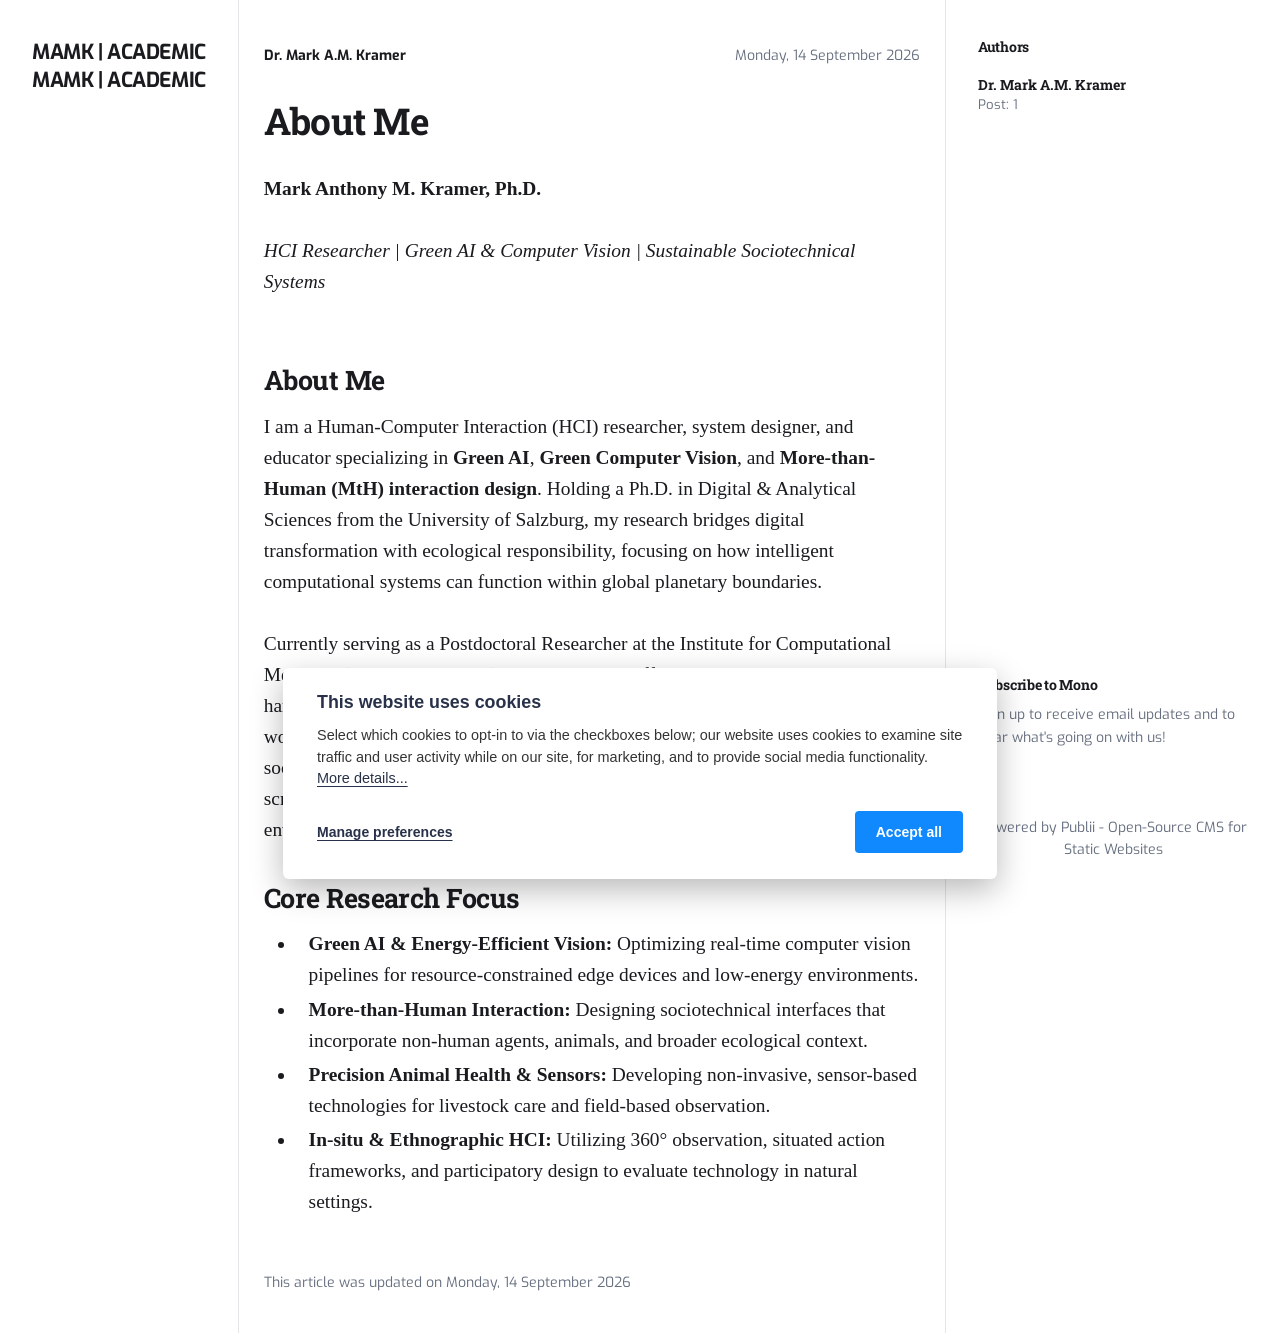
==== commit 68a084be: "Updated from Publii" ====
--- a/about-me/index.html
+++ b/about-me/index.html
@@ -1,6 +1,6 @@
-<!DOCTYPE html><html lang="en-us"><head><meta charset="utf-8"><meta http-equiv="X-UA-Compatible" content="IE=edge"><meta name="viewport" content="width=device-width,initial-scale=1"><title>About Me - MAMK | Academic</title><meta name="description" content="Mark Anthony M. Kramer, Ph.D. HCI Researcher | Green AI &amp;amp; Computer&amp;hellip;"><meta name="generator" content="Publii Open-Source CMS for Static Site"><link rel="canonical" href="https://mamkramer.github.io/academic/about-me/"><link rel="alternate" type="application/atom+xml" href="https://mamkramer.github.io/academic/feed.xml" title="MAMK | Academic - RSS"><link rel="alternate" type="application/json" href="https://mamkramer.github.io/academic/feed.json" title="MAMK | Academic - JSON"><meta property="og:title" content="About Me"><meta property="og:site_name" content="MAMK | Academic"><meta property="og:description" content="Mark Anthony M. Kramer, Ph.D. HCI Researcher | Green AI &amp;amp; Computer&amp;hellip;"><meta property="og:url" content="https://mamkramer.github.io/academic/about-me/"><meta property="og:type" content="article"><link rel="stylesheet" href="https://mamkramer.github.io/academic/assets/css/style.css?v&#x3D;5838ff96d1060f7d86bde87e00e908b0"><script type="application/ld+json">{"@context":"http://schema.org","@type":"Article","mainEntityOfPage":{"@type":"WebPage","@id":"https://mamkramer.github.io/academic/about-me/"},"headline":"About Me","datePublished":"2026-09-14T14:40+02:00","dateModified":"2026-09-14T14:48+02:00","description":"Mark Anthony M. Kramer, Ph.D. HCI Researcher | Green AI &amp; Computer&hellip;","author":{"@type":"Person","name":"Dr. Mark A.M. Kramer","url":"https://mamkramer.github.io/academic/authors/dr-mark-am-kramer/"},"publisher":{"@type":"Organization","name":"Dr. Mark A.M. Kramer"}}</script><noscript><style>img[loading] {
+<!DOCTYPE html><html lang="en-us"><head><meta charset="utf-8"><meta http-equiv="X-UA-Compatible" content="IE=edge"><meta name="viewport" content="width=device-width,initial-scale=1"><title>About Me - MAMK | Academic</title><meta name="description" content="Mark Anthony M. Kramer, Ph.D. HCI Researcher | Green AI &amp;amp; Computer&amp;hellip;"><meta name="generator" content="Publii Open-Source CMS for Static Site"><link rel="canonical" href="https://mamkramer.github.io/academic/about-me/"><link rel="alternate" type="application/atom+xml" href="https://mamkramer.github.io/academic/feed.xml" title="MAMK | Academic - RSS"><link rel="alternate" type="application/json" href="https://mamkramer.github.io/academic/feed.json" title="MAMK | Academic - JSON"><meta property="og:title" content="About Me"><meta property="og:site_name" content="MAMK | Academic"><meta property="og:description" content="Mark Anthony M. Kramer, Ph.D. HCI Researcher | Green AI &amp;amp; Computer&amp;hellip;"><meta property="og:url" content="https://mamkramer.github.io/academic/about-me/"><meta property="og:type" content="article"><link rel="preload" href="https://mamkramer.github.io/academic/assets/dynamic/fonts/exo/exo.woff2" as="font" type="font/woff2" crossorigin><link rel="preload" href="https://mamkramer.github.io/academic/assets/dynamic/fonts/robotoslab/robotoslab.woff2" as="font" type="font/woff2" crossorigin><link rel="stylesheet" href="https://mamkramer.github.io/academic/assets/css/style.css?v&#x3D;5f4c5ded9e7bc00a94f6c9b5c4df16a5"><script type="application/ld+json">{"@context":"http://schema.org","@type":"Article","mainEntityOfPage":{"@type":"WebPage","@id":"https://mamkramer.github.io/academic/about-me/"},"headline":"About Me","datePublished":"2026-09-14T14:40+02:00","dateModified":"2026-09-14T14:48+02:00","description":"Mark Anthony M. Kramer, Ph.D. HCI Researcher | Green AI &amp; Computer&hellip;","author":{"@type":"Person","name":"Dr. Mark A.M. Kramer","url":"https://mamkramer.github.io/academic/authors/dr-mark-am-kramer/"},"publisher":{"@type":"Organization","name":"Dr. Mark A.M. Kramer"}}</script><noscript><style>img[loading] {
                     opacity: 1;
-                }</style></noscript></head><body class="page-template"><div class="container"><div class="left-bar"><div class="left-bar__inner"><header class="header"><a class="logo" href="https://mamkramer.github.io/academic/">MAMK | Academic </a><a class="logo logo--atbottom" href="https://mamkramer.github.io/academic/">MAMK | Academic</a></header></div></div><main class="main page"><article class="content"><div class="main__inner"><div class="content__meta"><div class="content__author"><div><a href="https://mamkramer.github.io/academic/authors/dr-mark-am-kramer/" class="content__author__name">Dr. Mark A.M. Kramer</a></div></div><div class="content__date"><time datetime="2026-09-14T14:40">Sep 14, 2026</time></div></div><header class="content__header"><h1 class="content__title">About Me</h1></header><div class="content__entry"><div id="model-response-message-contentr_4895589ca60e0a92" class="markdown markdown-main-panel md-content enable-luminous-fast-follows enable-updated-hr-color stronger" dir="ltr" aria-busy="false" aria-live="polite"><div><strong data-path-to-node="0" data-index-in-node="0">Mark Anthony M. Kramer, Ph.D.</strong></div><br><div><i data-path-to-node="1" data-index-in-node="0">HCI Researcher | Green AI &amp; Computer Vision | Sustainable Sociotechnical Systems</i></div><br><h3 data-path-to-node="3">About Me</h3><div><span data-path-to-node="4,0">I am a Human-Computer Interaction (HCI) researcher, system designer, and educator specializing in <strong data-path-to-node="4,0" data-index-in-node="98">Green AI</strong>, <strong data-path-to-node="4,0" data-index-in-node="108">Green Computer Vision</strong>, and <strong data-path-to-node="4,0" data-index-in-node="135">More-than-Human (MtH) interaction design</strong></span><span data-path-to-node="4,2">. Holding a Ph.D. in Digital &amp; Analytical Sciences from the University of Salzburg, my research bridges digital transformation with ecological responsibility, focusing on how intelligent computational systems can function within global planetary boundaries</span><span data-path-to-node="4,4">.</span></div><br><div><span data-path-to-node="5,0">Currently serving as a Postdoctoral Researcher at the Institute for Computational Medicine (Vetmeduni Vienna), I design energy-efficient computer vision systems, hardware sensors, and sustainable precision livestock technologies deployed in real-world settings</span><span data-path-to-node="5,2">. My work combines empirical user research, physical computing, and socio-ecological impact assessment to move interactive systems beyond traditional screens and foster meaningful well-being for human, non-human, and environmental actors.</span></div><h3 data-path-to-node="7">Core Research Focus</h3><ul data-path-to-node="8"><li><div><span data-path-to-node="8,0,0,0"><strong data-path-to-node="8,0,0,0" data-index-in-node="0">Green AI &amp; Energy-Efficient Vision:</strong> Optimizing real-time computer vision pipelines for resource-constrained edge devices and low-energy environments</span><span data-path-to-node="8,0,0,2">.</span></div></li><li><div><span data-path-to-node="8,1,0,0"><strong data-path-to-node="8,1,0,0" data-index-in-node="0">More-than-Human Interaction:</strong> Designing sociotechnical interfaces that incorporate non-human agents, animals, and broader ecological context</span><span data-path-to-node="8,1,0,2">.</span></div></li><li><div><span data-path-to-node="8,2,0,0"><strong data-path-to-node="8,2,0,0" data-index-in-node="0">Precision Animal Health &amp; Sensors:</strong> Developing non-invasive, sensor-based technologies for livestock care and field-based observation</span><span data-path-to-node="8,2,0,2">.</span></div></li><li><div><span data-path-to-node="8,3,0,0"><strong data-path-to-node="8,3,0,0" data-index-in-node="0">In-situ &amp; Ethnographic HCI:</strong> Utilizing 360° observation, situated action frameworks, and participatory design to evaluate technology in natural settings</span><span data-path-to-node="8,3,0,2">.</span></div></li></ul></div></div><footer class="content__footer"><div class="content__last-updated">This article was updated on <time datetime="2026-09-14T14:48">Sep 14, 2026</time></div><div class="content__share"><a href="https://www.facebook.com/sharer/sharer.php?u=https%3A%2F%2Fmamkramer.github.io%2Facademic%2Fabout-me%2F" class="js-share facebook tltp tltp--top" aria-label="Facebook" rel="nofollow noopener noreferrer"><svg><use xlink:href="https://mamkramer.github.io/academic/assets/svg/svg-map.svg#facebook"/></svg> <span>Facebook</span> </a><a href="https://twitter.com/intent/tweet?url=https%3A%2F%2Fmamkramer.github.io%2Facademic%2Fabout-me%2F&amp;via=MAMK%20%7C%20Academic&amp;text=About%20Me" class="js-share twitter tltp tltp--top" aria-label="Twitter" rel="nofollow noopener noreferrer"><svg><use xlink:href="https://mamkramer.github.io/academic/assets/svg/svg-map.svg#twitter"/></svg> <span>Twitter</span> </a><a href="https://pinterest.com/pin/create/button/?url=https%3A%2F%2Fmamkramer.github.io%2Facademic%2Fabout-me%2F&amp;media=undefined&amp;description=About%20Me" class="js-share pinterest tltp tltp--top" aria-label="Pinterest" rel="nofollow noopener noreferrer"><svg><use xlink:href="https://mamkramer.github.io/academic/assets/svg/svg-map.svg#pinterest"/></svg> <span>Pinterest</span></a></div></footer></div></article></main><div class="right-bar"><div class="right-bar__inner"><div class="sidebar"><section class="box authors"><h3 class="box__title">Authors</h3><ul class="authors__cotainer"><li class="authors__item"><div><a href="https://mamkramer.github.io/academic/authors/dr-mark-am-kramer/" class="authors__title">Dr. Mark A.M. Kramer</a> <span class="authors__meta">Post: 1</span></div></li></ul></section><section class="box newsletter"><h3 class="box__title">Subscribe to Mono</h3><p class="newsletter__desc">Sign up to receive email updates and to hear what's going on with us!</p><form>...</form></section><div class="box copyright">Powered by Publii - Open-Source CMS for Static Websites</div></div></div></div></div><script defer="defer" src="https://mamkramer.github.io/academic/assets/js/scripts.min.js?v&#x3D;b2d91bcadbf5db401b76eb5bb3092eb7"></script><script>var images = document.querySelectorAll('img[loading]');
+                }</style></noscript></head><body class="page-template"><div class="container"><div class="left-bar"><div class="left-bar__inner"><header class="header"><a class="logo" href="https://mamkramer.github.io/academic/">MAMK | Academic </a><a class="logo logo--atbottom" href="https://mamkramer.github.io/academic/">MAMK | Academic</a></header></div></div><main class="main page"><article class="content"><div class="main__inner"><div class="content__meta"><div class="content__author"><div><a href="https://mamkramer.github.io/academic/authors/dr-mark-am-kramer/" class="content__author__name">Dr. Mark A.M. Kramer</a></div></div><div class="content__date"><time datetime="2026-09-14T14:40">Monday, 14 September 2026</time></div></div><header class="content__header"><h1 class="content__title">About Me</h1></header><div class="content__entry"><div id="model-response-message-contentr_4895589ca60e0a92" class="markdown markdown-main-panel md-content enable-luminous-fast-follows enable-updated-hr-color stronger" dir="ltr" aria-busy="false" aria-live="polite"><div><strong data-path-to-node="0" data-index-in-node="0">Mark Anthony M. Kramer, Ph.D.</strong></div><br><div><i data-path-to-node="1" data-index-in-node="0">HCI Researcher | Green AI &amp; Computer Vision | Sustainable Sociotechnical Systems</i></div><br><h3 data-path-to-node="3">About Me</h3><div><span data-path-to-node="4,0">I am a Human-Computer Interaction (HCI) researcher, system designer, and educator specializing in <strong data-path-to-node="4,0" data-index-in-node="98">Green AI</strong>, <strong data-path-to-node="4,0" data-index-in-node="108">Green Computer Vision</strong>, and <strong data-path-to-node="4,0" data-index-in-node="135">More-than-Human (MtH) interaction design</strong></span><span data-path-to-node="4,2">. Holding a Ph.D. in Digital &amp; Analytical Sciences from the University of Salzburg, my research bridges digital transformation with ecological responsibility, focusing on how intelligent computational systems can function within global planetary boundaries</span><span data-path-to-node="4,4">.</span></div><br><div><span data-path-to-node="5,0">Currently serving as a Postdoctoral Researcher at the Institute for Computational Medicine (Vetmeduni Vienna), I design energy-efficient computer vision systems, hardware sensors, and sustainable precision livestock technologies deployed in real-world settings</span><span data-path-to-node="5,2">. My work combines empirical user research, physical computing, and socio-ecological impact assessment to move interactive systems beyond traditional screens and foster meaningful well-being for human, non-human, and environmental actors.</span></div><h3 data-path-to-node="7">Core Research Focus</h3><ul data-path-to-node="8"><li><div><span data-path-to-node="8,0,0,0"><strong data-path-to-node="8,0,0,0" data-index-in-node="0">Green AI &amp; Energy-Efficient Vision:</strong> Optimizing real-time computer vision pipelines for resource-constrained edge devices and low-energy environments</span><span data-path-to-node="8,0,0,2">.</span></div></li><li><div><span data-path-to-node="8,1,0,0"><strong data-path-to-node="8,1,0,0" data-index-in-node="0">More-than-Human Interaction:</strong> Designing sociotechnical interfaces that incorporate non-human agents, animals, and broader ecological context</span><span data-path-to-node="8,1,0,2">.</span></div></li><li><div><span data-path-to-node="8,2,0,0"><strong data-path-to-node="8,2,0,0" data-index-in-node="0">Precision Animal Health &amp; Sensors:</strong> Developing non-invasive, sensor-based technologies for livestock care and field-based observation</span><span data-path-to-node="8,2,0,2">.</span></div></li><li><div><span data-path-to-node="8,3,0,0"><strong data-path-to-node="8,3,0,0" data-index-in-node="0">In-situ &amp; Ethnographic HCI:</strong> Utilizing 360° observation, situated action frameworks, and participatory design to evaluate technology in natural settings</span><span data-path-to-node="8,3,0,2">.</span></div></li></ul></div></div><footer class="content__footer"><div class="content__last-updated">This article was updated on <time datetime="2026-09-14T14:48">Monday, 14 September 2026</time></div><div class="content__share"></div></footer></div></article></main><div class="right-bar"><div class="right-bar__inner"><div class="sidebar"><section class="box authors"><h3 class="box__title">Authors</h3><ul class="authors__cotainer"><li class="authors__item"><div><a href="https://mamkramer.github.io/academic/authors/dr-mark-am-kramer/" class="authors__title">Dr. Mark A.M. Kramer</a> <span class="authors__meta">Post: 1</span></div></li></ul></section><section class="box newsletter"><h3 class="box__title">Subscribe to Mono</h3><p class="newsletter__desc">Sign up to receive email updates and to hear what's going on with us!</p><form>...</form></section><div class="box copyright">Powered by Publii - Open-Source CMS for Static Websites</div></div></div></div></div><script defer="defer" src="https://mamkramer.github.io/academic/assets/js/scripts.min.js?v&#x3D;b2d91bcadbf5db401b76eb5bb3092eb7"></script><script>var images = document.querySelectorAll('img[loading]');
         for (var i = 0; i < images.length; i++) {
             if (images[i].complete) {
                 images[i].classList.add('is-loaded');
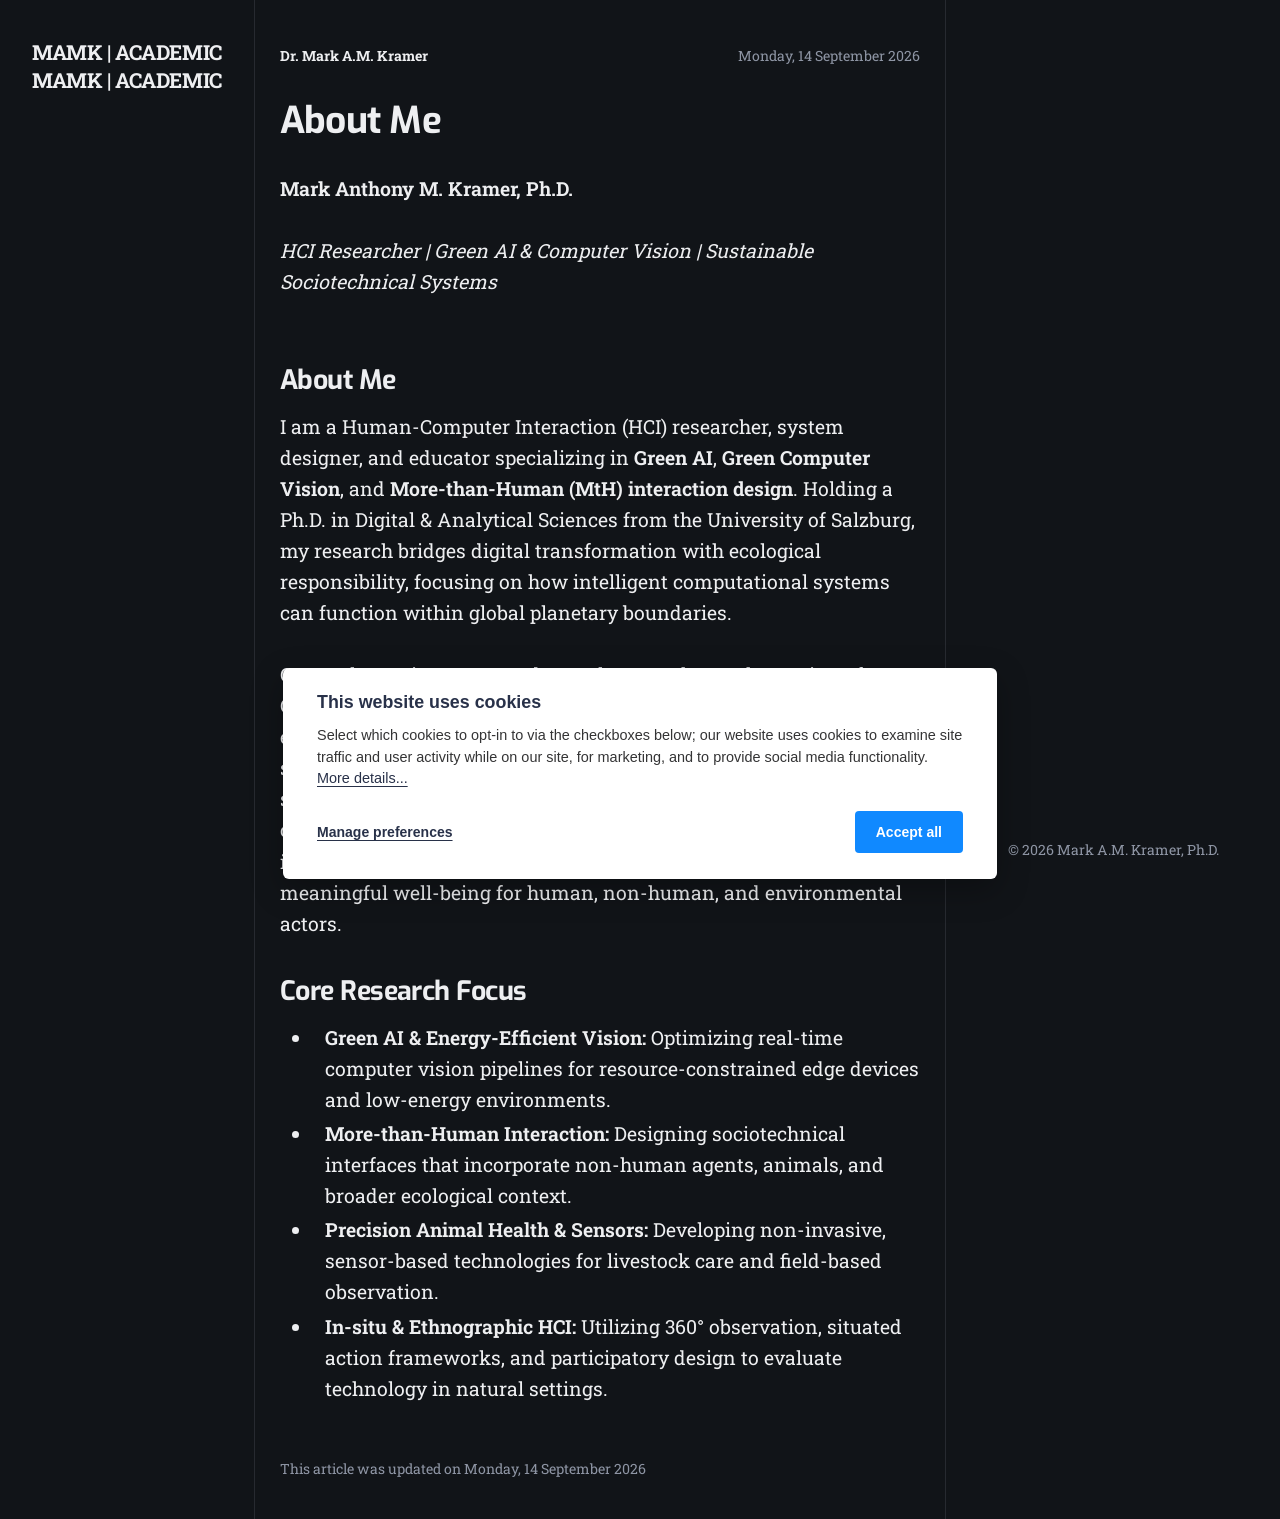
==== commit a29e37c8: "Updated from Publii" ====
--- a/about-me/index.html
+++ b/about-me/index.html
@@ -1,6 +1,6 @@
-<!DOCTYPE html><html lang="en-us"><head><meta charset="utf-8"><meta http-equiv="X-UA-Compatible" content="IE=edge"><meta name="viewport" content="width=device-width,initial-scale=1"><title>About Me - MAMK | Academic</title><meta name="description" content="Mark Anthony M. Kramer, Ph.D. HCI Researcher | Green AI &amp;amp; Computer&amp;hellip;"><meta name="generator" content="Publii Open-Source CMS for Static Site"><link rel="canonical" href="https://mamkramer.github.io/academic/about-me/"><link rel="alternate" type="application/atom+xml" href="https://mamkramer.github.io/academic/feed.xml" title="MAMK | Academic - RSS"><link rel="alternate" type="application/json" href="https://mamkramer.github.io/academic/feed.json" title="MAMK | Academic - JSON"><meta property="og:title" content="About Me"><meta property="og:site_name" content="MAMK | Academic"><meta property="og:description" content="Mark Anthony M. Kramer, Ph.D. HCI Researcher | Green AI &amp;amp; Computer&amp;hellip;"><meta property="og:url" content="https://mamkramer.github.io/academic/about-me/"><meta property="og:type" content="article"><link rel="preload" href="https://mamkramer.github.io/academic/assets/dynamic/fonts/exo/exo.woff2" as="font" type="font/woff2" crossorigin><link rel="preload" href="https://mamkramer.github.io/academic/assets/dynamic/fonts/robotoslab/robotoslab.woff2" as="font" type="font/woff2" crossorigin><link rel="stylesheet" href="https://mamkramer.github.io/academic/assets/css/style.css?v&#x3D;5f4c5ded9e7bc00a94f6c9b5c4df16a5"><script type="application/ld+json">{"@context":"http://schema.org","@type":"Article","mainEntityOfPage":{"@type":"WebPage","@id":"https://mamkramer.github.io/academic/about-me/"},"headline":"About Me","datePublished":"2026-09-14T14:40+02:00","dateModified":"2026-09-14T14:48+02:00","description":"Mark Anthony M. Kramer, Ph.D. HCI Researcher | Green AI &amp; Computer&hellip;","author":{"@type":"Person","name":"Dr. Mark A.M. Kramer","url":"https://mamkramer.github.io/academic/authors/dr-mark-am-kramer/"},"publisher":{"@type":"Organization","name":"Dr. Mark A.M. Kramer"}}</script><noscript><style>img[loading] {
+<!DOCTYPE html><html lang="en-us"><head><meta charset="utf-8"><meta http-equiv="X-UA-Compatible" content="IE=edge"><meta name="viewport" content="width=device-width,initial-scale=1"><title>About Me - MAMK | Academic</title><meta name="description" content="Mark Anthony M. Kramer, Ph.D. HCI Researcher | Green AI &amp;amp; Computer&amp;hellip;"><meta name="generator" content="Publii Open-Source CMS for Static Site"><link rel="canonical" href="https://mamkramer.github.io/academic/about-me/"><link rel="alternate" type="application/atom+xml" href="https://mamkramer.github.io/academic/feed.xml" title="MAMK | Academic - RSS"><link rel="alternate" type="application/json" href="https://mamkramer.github.io/academic/feed.json" title="MAMK | Academic - JSON"><meta property="og:title" content="About Me"><meta property="og:site_name" content="MAMK | Academic"><meta property="og:description" content="Mark Anthony M. Kramer, Ph.D. HCI Researcher | Green AI &amp;amp; Computer&amp;hellip;"><meta property="og:url" content="https://mamkramer.github.io/academic/about-me/"><meta property="og:type" content="article"><link rel="preload" href="https://mamkramer.github.io/academic/assets/dynamic/fonts/robotoslab/robotoslab.woff2" as="font" type="font/woff2" crossorigin><link rel="preload" href="https://mamkramer.github.io/academic/assets/dynamic/fonts/exo/exo.woff2" as="font" type="font/woff2" crossorigin><link rel="stylesheet" href="https://mamkramer.github.io/academic/assets/css/style.css?v&#x3D;0da42d0149c4ce0659c17c9d873395d7"><script type="application/ld+json">{"@context":"http://schema.org","@type":"Article","mainEntityOfPage":{"@type":"WebPage","@id":"https://mamkramer.github.io/academic/about-me/"},"headline":"About Me","datePublished":"2026-09-14T14:40+02:00","dateModified":"2026-09-14T14:48+02:00","description":"Mark Anthony M. Kramer, Ph.D. HCI Researcher | Green AI &amp; Computer&hellip;","author":{"@type":"Person","name":"Dr. Mark A.M. Kramer","url":"https://mamkramer.github.io/academic/authors/dr-mark-am-kramer/"},"publisher":{"@type":"Organization","name":"Dr. Mark A.M. Kramer"}}</script><noscript><style>img[loading] {
                     opacity: 1;
-                }</style></noscript></head><body class="page-template"><div class="container"><div class="left-bar"><div class="left-bar__inner"><header class="header"><a class="logo" href="https://mamkramer.github.io/academic/">MAMK | Academic </a><a class="logo logo--atbottom" href="https://mamkramer.github.io/academic/">MAMK | Academic</a></header></div></div><main class="main page"><article class="content"><div class="main__inner"><div class="content__meta"><div class="content__author"><div><a href="https://mamkramer.github.io/academic/authors/dr-mark-am-kramer/" class="content__author__name">Dr. Mark A.M. Kramer</a></div></div><div class="content__date"><time datetime="2026-09-14T14:40">Monday, 14 September 2026</time></div></div><header class="content__header"><h1 class="content__title">About Me</h1></header><div class="content__entry"><div id="model-response-message-contentr_4895589ca60e0a92" class="markdown markdown-main-panel md-content enable-luminous-fast-follows enable-updated-hr-color stronger" dir="ltr" aria-busy="false" aria-live="polite"><div><strong data-path-to-node="0" data-index-in-node="0">Mark Anthony M. Kramer, Ph.D.</strong></div><br><div><i data-path-to-node="1" data-index-in-node="0">HCI Researcher | Green AI &amp; Computer Vision | Sustainable Sociotechnical Systems</i></div><br><h3 data-path-to-node="3">About Me</h3><div><span data-path-to-node="4,0">I am a Human-Computer Interaction (HCI) researcher, system designer, and educator specializing in <strong data-path-to-node="4,0" data-index-in-node="98">Green AI</strong>, <strong data-path-to-node="4,0" data-index-in-node="108">Green Computer Vision</strong>, and <strong data-path-to-node="4,0" data-index-in-node="135">More-than-Human (MtH) interaction design</strong></span><span data-path-to-node="4,2">. Holding a Ph.D. in Digital &amp; Analytical Sciences from the University of Salzburg, my research bridges digital transformation with ecological responsibility, focusing on how intelligent computational systems can function within global planetary boundaries</span><span data-path-to-node="4,4">.</span></div><br><div><span data-path-to-node="5,0">Currently serving as a Postdoctoral Researcher at the Institute for Computational Medicine (Vetmeduni Vienna), I design energy-efficient computer vision systems, hardware sensors, and sustainable precision livestock technologies deployed in real-world settings</span><span data-path-to-node="5,2">. My work combines empirical user research, physical computing, and socio-ecological impact assessment to move interactive systems beyond traditional screens and foster meaningful well-being for human, non-human, and environmental actors.</span></div><h3 data-path-to-node="7">Core Research Focus</h3><ul data-path-to-node="8"><li><div><span data-path-to-node="8,0,0,0"><strong data-path-to-node="8,0,0,0" data-index-in-node="0">Green AI &amp; Energy-Efficient Vision:</strong> Optimizing real-time computer vision pipelines for resource-constrained edge devices and low-energy environments</span><span data-path-to-node="8,0,0,2">.</span></div></li><li><div><span data-path-to-node="8,1,0,0"><strong data-path-to-node="8,1,0,0" data-index-in-node="0">More-than-Human Interaction:</strong> Designing sociotechnical interfaces that incorporate non-human agents, animals, and broader ecological context</span><span data-path-to-node="8,1,0,2">.</span></div></li><li><div><span data-path-to-node="8,2,0,0"><strong data-path-to-node="8,2,0,0" data-index-in-node="0">Precision Animal Health &amp; Sensors:</strong> Developing non-invasive, sensor-based technologies for livestock care and field-based observation</span><span data-path-to-node="8,2,0,2">.</span></div></li><li><div><span data-path-to-node="8,3,0,0"><strong data-path-to-node="8,3,0,0" data-index-in-node="0">In-situ &amp; Ethnographic HCI:</strong> Utilizing 360° observation, situated action frameworks, and participatory design to evaluate technology in natural settings</span><span data-path-to-node="8,3,0,2">.</span></div></li></ul></div></div><footer class="content__footer"><div class="content__last-updated">This article was updated on <time datetime="2026-09-14T14:48">Monday, 14 September 2026</time></div><div class="content__share"></div></footer></div></article></main><div class="right-bar"><div class="right-bar__inner"><div class="sidebar"><section class="box authors"><h3 class="box__title">Authors</h3><ul class="authors__cotainer"><li class="authors__item"><div><a href="https://mamkramer.github.io/academic/authors/dr-mark-am-kramer/" class="authors__title">Dr. Mark A.M. Kramer</a> <span class="authors__meta">Post: 1</span></div></li></ul></section><section class="box newsletter"><h3 class="box__title">Subscribe to Mono</h3><p class="newsletter__desc">Sign up to receive email updates and to hear what's going on with us!</p><form>...</form></section><div class="box copyright">Powered by Publii - Open-Source CMS for Static Websites</div></div></div></div></div><script defer="defer" src="https://mamkramer.github.io/academic/assets/js/scripts.min.js?v&#x3D;b2d91bcadbf5db401b76eb5bb3092eb7"></script><script>var images = document.querySelectorAll('img[loading]');
+                }</style></noscript></head><body class="page-template"><div class="container"><div class="left-bar"><div class="left-bar__inner"><header class="header"><a class="logo" href="https://mamkramer.github.io/academic/">MAMK | Academic </a><a class="logo logo--atbottom" href="https://mamkramer.github.io/academic/">MAMK | Academic</a></header></div></div><main class="main page"><article class="content"><div class="main__inner"><div class="content__meta"><div class="content__author"><div><a href="https://mamkramer.github.io/academic/authors/dr-mark-am-kramer/" class="content__author__name">Dr. Mark A.M. Kramer</a></div></div><div class="content__date"><time datetime="2026-09-14T14:40">Monday, 14 September 2026</time></div></div><header class="content__header"><h1 class="content__title">About Me</h1></header><div class="content__entry"><div id="model-response-message-contentr_4895589ca60e0a92" class="markdown markdown-main-panel md-content enable-luminous-fast-follows enable-updated-hr-color stronger" dir="ltr" aria-busy="false" aria-live="polite"><div><strong data-path-to-node="0" data-index-in-node="0">Mark Anthony M. Kramer, Ph.D.</strong></div><br><div><i data-path-to-node="1" data-index-in-node="0">HCI Researcher | Green AI &amp; Computer Vision | Sustainable Sociotechnical Systems</i></div><br><h3 data-path-to-node="3">About Me</h3><div><span data-path-to-node="4,0">I am a Human-Computer Interaction (HCI) researcher, system designer, and educator specializing in <strong data-path-to-node="4,0" data-index-in-node="98">Green AI</strong>, <strong data-path-to-node="4,0" data-index-in-node="108">Green Computer Vision</strong>, and <strong data-path-to-node="4,0" data-index-in-node="135">More-than-Human (MtH) interaction design</strong></span><span data-path-to-node="4,2">. Holding a Ph.D. in Digital &amp; Analytical Sciences from the University of Salzburg, my research bridges digital transformation with ecological responsibility, focusing on how intelligent computational systems can function within global planetary boundaries</span><span data-path-to-node="4,4">.</span></div><br><div><span data-path-to-node="5,0">Currently serving as a Postdoctoral Researcher at the Institute for Computational Medicine (Vetmeduni Vienna), I design energy-efficient computer vision systems, hardware sensors, and sustainable precision livestock technologies deployed in real-world settings</span><span data-path-to-node="5,2">. My work combines empirical user research, physical computing, and socio-ecological impact assessment to move interactive systems beyond traditional screens and foster meaningful well-being for human, non-human, and environmental actors.</span></div><h3 data-path-to-node="7">Core Research Focus</h3><ul data-path-to-node="8"><li><div><span data-path-to-node="8,0,0,0"><strong data-path-to-node="8,0,0,0" data-index-in-node="0">Green AI &amp; Energy-Efficient Vision:</strong> Optimizing real-time computer vision pipelines for resource-constrained edge devices and low-energy environments</span><span data-path-to-node="8,0,0,2">.</span></div></li><li><div><span data-path-to-node="8,1,0,0"><strong data-path-to-node="8,1,0,0" data-index-in-node="0">More-than-Human Interaction:</strong> Designing sociotechnical interfaces that incorporate non-human agents, animals, and broader ecological context</span><span data-path-to-node="8,1,0,2">.</span></div></li><li><div><span data-path-to-node="8,2,0,0"><strong data-path-to-node="8,2,0,0" data-index-in-node="0">Precision Animal Health &amp; Sensors:</strong> Developing non-invasive, sensor-based technologies for livestock care and field-based observation</span><span data-path-to-node="8,2,0,2">.</span></div></li><li><div><span data-path-to-node="8,3,0,0"><strong data-path-to-node="8,3,0,0" data-index-in-node="0">In-situ &amp; Ethnographic HCI:</strong> Utilizing 360° observation, situated action frameworks, and participatory design to evaluate technology in natural settings</span><span data-path-to-node="8,3,0,2">.</span></div></li></ul></div></div><footer class="content__footer"><div class="content__last-updated">This article was updated on <time datetime="2026-09-14T14:48">Monday, 14 September 2026</time></div><div class="content__share"></div></footer></div></article></main><div class="right-bar"><div class="right-bar__inner"><div class="sidebar"><div class="box copyright">© 2026 Mark A.M. Kramer, Ph.D.</div></div></div></div></div><script defer="defer" src="https://mamkramer.github.io/academic/assets/js/scripts.min.js?v&#x3D;b2d91bcadbf5db401b76eb5bb3092eb7"></script><script>var images = document.querySelectorAll('img[loading]');
         for (var i = 0; i < images.length; i++) {
             if (images[i].complete) {
                 images[i].classList.add('is-loaded');
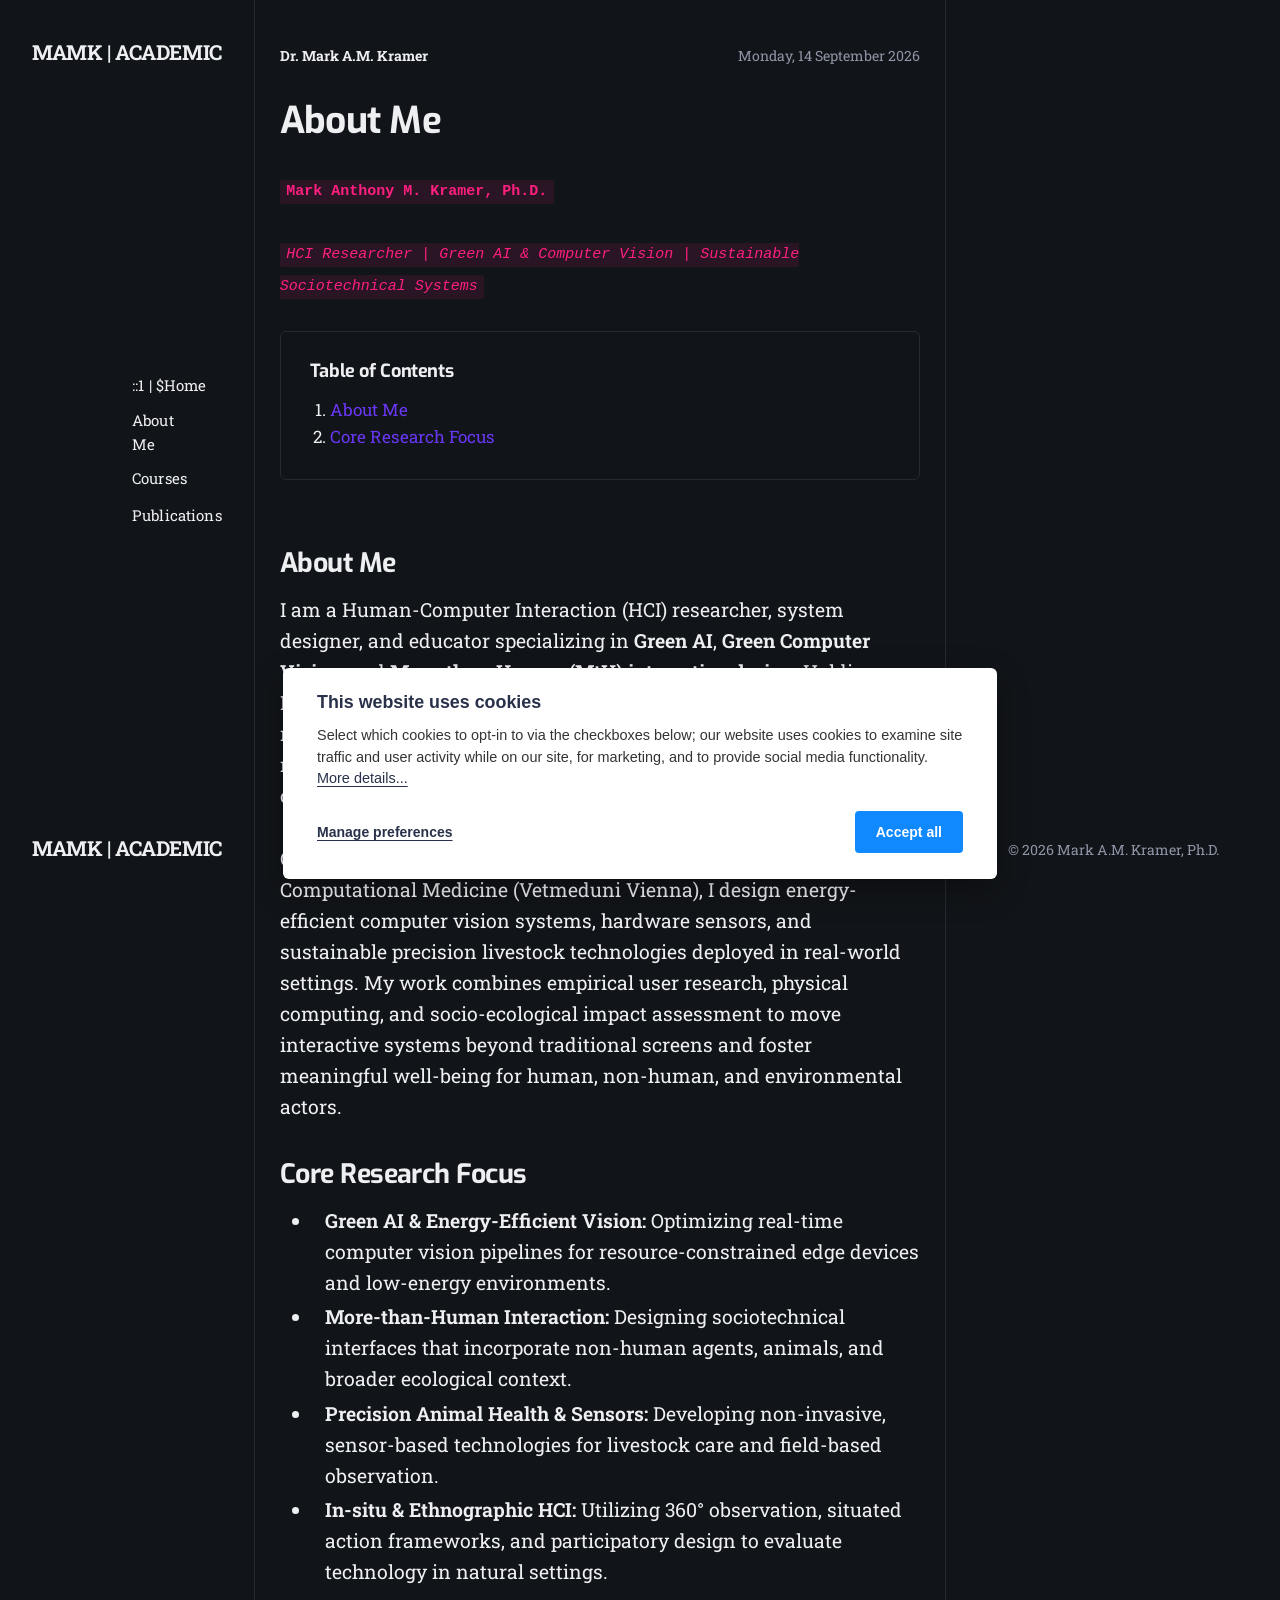
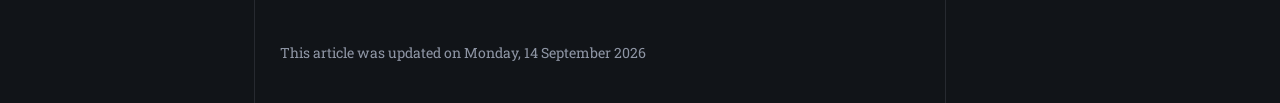
==== commit 44f36844: "Updated from Publii" ====
--- a/about-me/index.html
+++ b/about-me/index.html
@@ -1,6 +1,6 @@
-<!DOCTYPE html><html lang="en-us"><head><meta charset="utf-8"><meta http-equiv="X-UA-Compatible" content="IE=edge"><meta name="viewport" content="width=device-width,initial-scale=1"><title>About Me - MAMK | Academic</title><meta name="description" content="Mark Anthony M. Kramer, Ph.D. HCI Researcher | Green AI &amp;amp; Computer&amp;hellip;"><meta name="generator" content="Publii Open-Source CMS for Static Site"><link rel="canonical" href="https://mamkramer.github.io/academic/about-me/"><link rel="alternate" type="application/atom+xml" href="https://mamkramer.github.io/academic/feed.xml" title="MAMK | Academic - RSS"><link rel="alternate" type="application/json" href="https://mamkramer.github.io/academic/feed.json" title="MAMK | Academic - JSON"><meta property="og:title" content="About Me"><meta property="og:site_name" content="MAMK | Academic"><meta property="og:description" content="Mark Anthony M. Kramer, Ph.D. HCI Researcher | Green AI &amp;amp; Computer&amp;hellip;"><meta property="og:url" content="https://mamkramer.github.io/academic/about-me/"><meta property="og:type" content="article"><link rel="preload" href="https://mamkramer.github.io/academic/assets/dynamic/fonts/robotoslab/robotoslab.woff2" as="font" type="font/woff2" crossorigin><link rel="preload" href="https://mamkramer.github.io/academic/assets/dynamic/fonts/exo/exo.woff2" as="font" type="font/woff2" crossorigin><link rel="stylesheet" href="https://mamkramer.github.io/academic/assets/css/style.css?v&#x3D;0da42d0149c4ce0659c17c9d873395d7"><script type="application/ld+json">{"@context":"http://schema.org","@type":"Article","mainEntityOfPage":{"@type":"WebPage","@id":"https://mamkramer.github.io/academic/about-me/"},"headline":"About Me","datePublished":"2026-09-14T14:40+02:00","dateModified":"2026-09-14T14:48+02:00","description":"Mark Anthony M. Kramer, Ph.D. HCI Researcher | Green AI &amp; Computer&hellip;","author":{"@type":"Person","name":"Dr. Mark A.M. Kramer","url":"https://mamkramer.github.io/academic/authors/dr-mark-am-kramer/"},"publisher":{"@type":"Organization","name":"Dr. Mark A.M. Kramer"}}</script><noscript><style>img[loading] {
+<!DOCTYPE html><html lang="en-us"><head><meta charset="utf-8"><meta http-equiv="X-UA-Compatible" content="IE=edge"><meta name="viewport" content="width=device-width,initial-scale=1"><title>About Me - MAMK | Academic</title><meta name="description" content="Mark Anthony M. Kramer, Ph.D. HCI Researcher | Green AI &amp;amp; Computer&amp;hellip;"><meta name="generator" content="Publii Open-Source CMS for Static Site"><link rel="canonical" href="https://mamkramer.github.io/academic/about-me/"><link rel="alternate" type="application/atom+xml" href="https://mamkramer.github.io/academic/feed.xml" title="MAMK | Academic - RSS"><link rel="alternate" type="application/json" href="https://mamkramer.github.io/academic/feed.json" title="MAMK | Academic - JSON"><meta property="og:title" content="About Me"><meta property="og:site_name" content="MAMK | Academic"><meta property="og:description" content="Mark Anthony M. Kramer, Ph.D. HCI Researcher | Green AI &amp;amp; Computer&amp;hellip;"><meta property="og:url" content="https://mamkramer.github.io/academic/about-me/"><meta property="og:type" content="article"><link rel="preload" href="https://mamkramer.github.io/academic/assets/dynamic/fonts/robotoslab/robotoslab.woff2" as="font" type="font/woff2" crossorigin><link rel="preload" href="https://mamkramer.github.io/academic/assets/dynamic/fonts/exo/exo.woff2" as="font" type="font/woff2" crossorigin><link rel="stylesheet" href="https://mamkramer.github.io/academic/assets/css/style.css?v&#x3D;0da42d0149c4ce0659c17c9d873395d7"><script type="application/ld+json">{"@context":"http://schema.org","@type":"Article","mainEntityOfPage":{"@type":"WebPage","@id":"https://mamkramer.github.io/academic/about-me/"},"headline":"About Me","datePublished":"2026-09-14T14:40+02:00","dateModified":"2026-09-14T15:46+02:00","description":"Mark Anthony M. Kramer, Ph.D. HCI Researcher | Green AI &amp; Computer&hellip;","author":{"@type":"Person","name":"Dr. Mark A.M. Kramer","url":"https://mamkramer.github.io/academic/authors/dr-mark-am-kramer/"},"publisher":{"@type":"Organization","name":"Dr. Mark A.M. Kramer"}}</script><noscript><style>img[loading] {
                     opacity: 1;
-                }</style></noscript></head><body class="page-template"><div class="container"><div class="left-bar"><div class="left-bar__inner"><header class="header"><a class="logo" href="https://mamkramer.github.io/academic/">MAMK | Academic </a><a class="logo logo--atbottom" href="https://mamkramer.github.io/academic/">MAMK | Academic</a></header></div></div><main class="main page"><article class="content"><div class="main__inner"><div class="content__meta"><div class="content__author"><div><a href="https://mamkramer.github.io/academic/authors/dr-mark-am-kramer/" class="content__author__name">Dr. Mark A.M. Kramer</a></div></div><div class="content__date"><time datetime="2026-09-14T14:40">Monday, 14 September 2026</time></div></div><header class="content__header"><h1 class="content__title">About Me</h1></header><div class="content__entry"><div id="model-response-message-contentr_4895589ca60e0a92" class="markdown markdown-main-panel md-content enable-luminous-fast-follows enable-updated-hr-color stronger" dir="ltr" aria-busy="false" aria-live="polite"><div><strong data-path-to-node="0" data-index-in-node="0">Mark Anthony M. Kramer, Ph.D.</strong></div><br><div><i data-path-to-node="1" data-index-in-node="0">HCI Researcher | Green AI &amp; Computer Vision | Sustainable Sociotechnical Systems</i></div><br><h3 data-path-to-node="3">About Me</h3><div><span data-path-to-node="4,0">I am a Human-Computer Interaction (HCI) researcher, system designer, and educator specializing in <strong data-path-to-node="4,0" data-index-in-node="98">Green AI</strong>, <strong data-path-to-node="4,0" data-index-in-node="108">Green Computer Vision</strong>, and <strong data-path-to-node="4,0" data-index-in-node="135">More-than-Human (MtH) interaction design</strong></span><span data-path-to-node="4,2">. Holding a Ph.D. in Digital &amp; Analytical Sciences from the University of Salzburg, my research bridges digital transformation with ecological responsibility, focusing on how intelligent computational systems can function within global planetary boundaries</span><span data-path-to-node="4,4">.</span></div><br><div><span data-path-to-node="5,0">Currently serving as a Postdoctoral Researcher at the Institute for Computational Medicine (Vetmeduni Vienna), I design energy-efficient computer vision systems, hardware sensors, and sustainable precision livestock technologies deployed in real-world settings</span><span data-path-to-node="5,2">. My work combines empirical user research, physical computing, and socio-ecological impact assessment to move interactive systems beyond traditional screens and foster meaningful well-being for human, non-human, and environmental actors.</span></div><h3 data-path-to-node="7">Core Research Focus</h3><ul data-path-to-node="8"><li><div><span data-path-to-node="8,0,0,0"><strong data-path-to-node="8,0,0,0" data-index-in-node="0">Green AI &amp; Energy-Efficient Vision:</strong> Optimizing real-time computer vision pipelines for resource-constrained edge devices and low-energy environments</span><span data-path-to-node="8,0,0,2">.</span></div></li><li><div><span data-path-to-node="8,1,0,0"><strong data-path-to-node="8,1,0,0" data-index-in-node="0">More-than-Human Interaction:</strong> Designing sociotechnical interfaces that incorporate non-human agents, animals, and broader ecological context</span><span data-path-to-node="8,1,0,2">.</span></div></li><li><div><span data-path-to-node="8,2,0,0"><strong data-path-to-node="8,2,0,0" data-index-in-node="0">Precision Animal Health &amp; Sensors:</strong> Developing non-invasive, sensor-based technologies for livestock care and field-based observation</span><span data-path-to-node="8,2,0,2">.</span></div></li><li><div><span data-path-to-node="8,3,0,0"><strong data-path-to-node="8,3,0,0" data-index-in-node="0">In-situ &amp; Ethnographic HCI:</strong> Utilizing 360° observation, situated action frameworks, and participatory design to evaluate technology in natural settings</span><span data-path-to-node="8,3,0,2">.</span></div></li></ul></div></div><footer class="content__footer"><div class="content__last-updated">This article was updated on <time datetime="2026-09-14T14:48">Monday, 14 September 2026</time></div><div class="content__share"></div></footer></div></article></main><div class="right-bar"><div class="right-bar__inner"><div class="sidebar"><div class="box copyright">© 2026 Mark A.M. Kramer, Ph.D.</div></div></div></div></div><script defer="defer" src="https://mamkramer.github.io/academic/assets/js/scripts.min.js?v&#x3D;b2d91bcadbf5db401b76eb5bb3092eb7"></script><script>var images = document.querySelectorAll('img[loading]');
+                }</style></noscript></head><body class="page-template"><div class="container"><div class="left-bar"><div class="left-bar__inner"><header class="header"><a class="logo" href="https://mamkramer.github.io/academic/">MAMK | Academic</a><nav class="navbar"><button class="navbar__toggle" aria-label="Menu" aria-haspopup="true" aria-expanded="false"><span class="navbar__toggle__box"><span class="navbar__toggle__inner">Menu</span></span></button><ul class="navbar__menu"><li><a href="https://mamkramer.github.io/academic/" target="_self" aria-label="::1 | $Home"><span>::1 | $Home</span></a></li><li class="active"><a class="tltp" href="https://mamkramer.github.io/academic/about-me/" target="_self" aria-label="About Me">About Me <span>About Me</span></a></li><li><a href="https://mamkramer.github.io/academic/teaching/" target="_self" aria-label="Courses"><span>Courses</span></a></li><li><a href="https://mamkramer.github.io/academic/publications/" target="_self" aria-label="Publications"><span>Publications</span></a></li></ul></nav><a class="logo logo--atbottom" href="https://mamkramer.github.io/academic/">MAMK | Academic</a></header></div></div><main class="main page"><article class="content"><div class="main__inner"><div class="content__meta"><div class="content__author"><div><a href="https://mamkramer.github.io/academic/authors/dr-mark-am-kramer/" class="content__author__name">Dr. Mark A.M. Kramer</a></div></div><div class="content__date"><time datetime="2026-09-14T14:40">Monday, 14 September 2026</time></div></div><header class="content__header"><h1 class="content__title">About Me</h1></header><div class="content__entry"><div id="model-response-message-contentr_4895589ca60e0a92" class="markdown markdown-main-panel md-content enable-luminous-fast-follows enable-updated-hr-color stronger" dir="ltr" aria-busy="false" aria-live="polite"><div><code><strong data-path-to-node="0" data-index-in-node="0">Mark Anthony M. Kramer, Ph.D.</strong></code></div><br><div><code><i data-path-to-node="1" data-index-in-node="0">HCI Researcher | Green AI &amp; Computer Vision | Sustainable Sociotechnical Systems</i></code></div><div> </div><div class="post__toc"><h3>Table of Contents</h3><ul><li><a href="#mcetoc_1k2g2jj6g4">About Me</a></li><li><a href="#mcetoc_1k2g2jj6g5">Core Research Focus</a></li></ul></div><br><h3 id="mcetoc_1k2g2jj6g4" data-path-to-node="3">About Me</h3><div><span data-path-to-node="4,0">I am a Human-Computer Interaction (HCI) researcher, system designer, and educator specializing in <strong data-path-to-node="4,0" data-index-in-node="98">Green AI</strong>, <strong data-path-to-node="4,0" data-index-in-node="108">Green Computer Vision</strong>, and <strong data-path-to-node="4,0" data-index-in-node="135">More-than-Human (MtH) interaction design</strong></span><span data-path-to-node="4,2">. Holding a Ph.D. in Digital &amp; Analytical Sciences from the University of Salzburg, my research bridges digital transformation with ecological responsibility, focusing on how intelligent computational systems can function within global planetary boundaries</span><span data-path-to-node="4,4">.</span></div><br><div><span data-path-to-node="5,0">Currently serving as a Postdoctoral Researcher at the Institute for Computational Medicine (Vetmeduni Vienna), I design energy-efficient computer vision systems, hardware sensors, and sustainable precision livestock technologies deployed in real-world settings</span><span data-path-to-node="5,2">. My work combines empirical user research, physical computing, and socio-ecological impact assessment to move interactive systems beyond traditional screens and foster meaningful well-being for human, non-human, and environmental actors.</span></div><h3 id="mcetoc_1k2g2jj6g5" data-path-to-node="7">Core Research Focus</h3><ul data-path-to-node="8"><li><div><span data-path-to-node="8,0,0,0"><strong data-path-to-node="8,0,0,0" data-index-in-node="0">Green AI &amp; Energy-Efficient Vision:</strong> Optimizing real-time computer vision pipelines for resource-constrained edge devices and low-energy environments</span><span data-path-to-node="8,0,0,2">.</span></div></li><li><div><span data-path-to-node="8,1,0,0"><strong data-path-to-node="8,1,0,0" data-index-in-node="0">More-than-Human Interaction:</strong> Designing sociotechnical interfaces that incorporate non-human agents, animals, and broader ecological context</span><span data-path-to-node="8,1,0,2">.</span></div></li><li><div><span data-path-to-node="8,2,0,0"><strong data-path-to-node="8,2,0,0" data-index-in-node="0">Precision Animal Health &amp; Sensors:</strong> Developing non-invasive, sensor-based technologies for livestock care and field-based observation</span><span data-path-to-node="8,2,0,2">.</span></div></li><li><div><span data-path-to-node="8,3,0,0"><strong data-path-to-node="8,3,0,0" data-index-in-node="0">In-situ &amp; Ethnographic HCI:</strong> Utilizing 360° observation, situated action frameworks, and participatory design to evaluate technology in natural settings</span><span data-path-to-node="8,3,0,2">.</span></div></li></ul></div></div><footer class="content__footer"><div class="content__last-updated">This article was updated on <time datetime="2026-09-14T15:46">Monday, 14 September 2026</time></div><div class="content__share"></div></footer></div></article></main><div class="right-bar"><div class="right-bar__inner"><div class="sidebar"><div class="box copyright">© 2026 Mark A.M. Kramer, Ph.D.</div></div></div></div></div><script defer="defer" src="https://mamkramer.github.io/academic/assets/js/scripts.min.js?v&#x3D;b2d91bcadbf5db401b76eb5bb3092eb7"></script><script>var images = document.querySelectorAll('img[loading]');
         for (var i = 0; i < images.length; i++) {
             if (images[i].complete) {
                 images[i].classList.add('is-loaded');
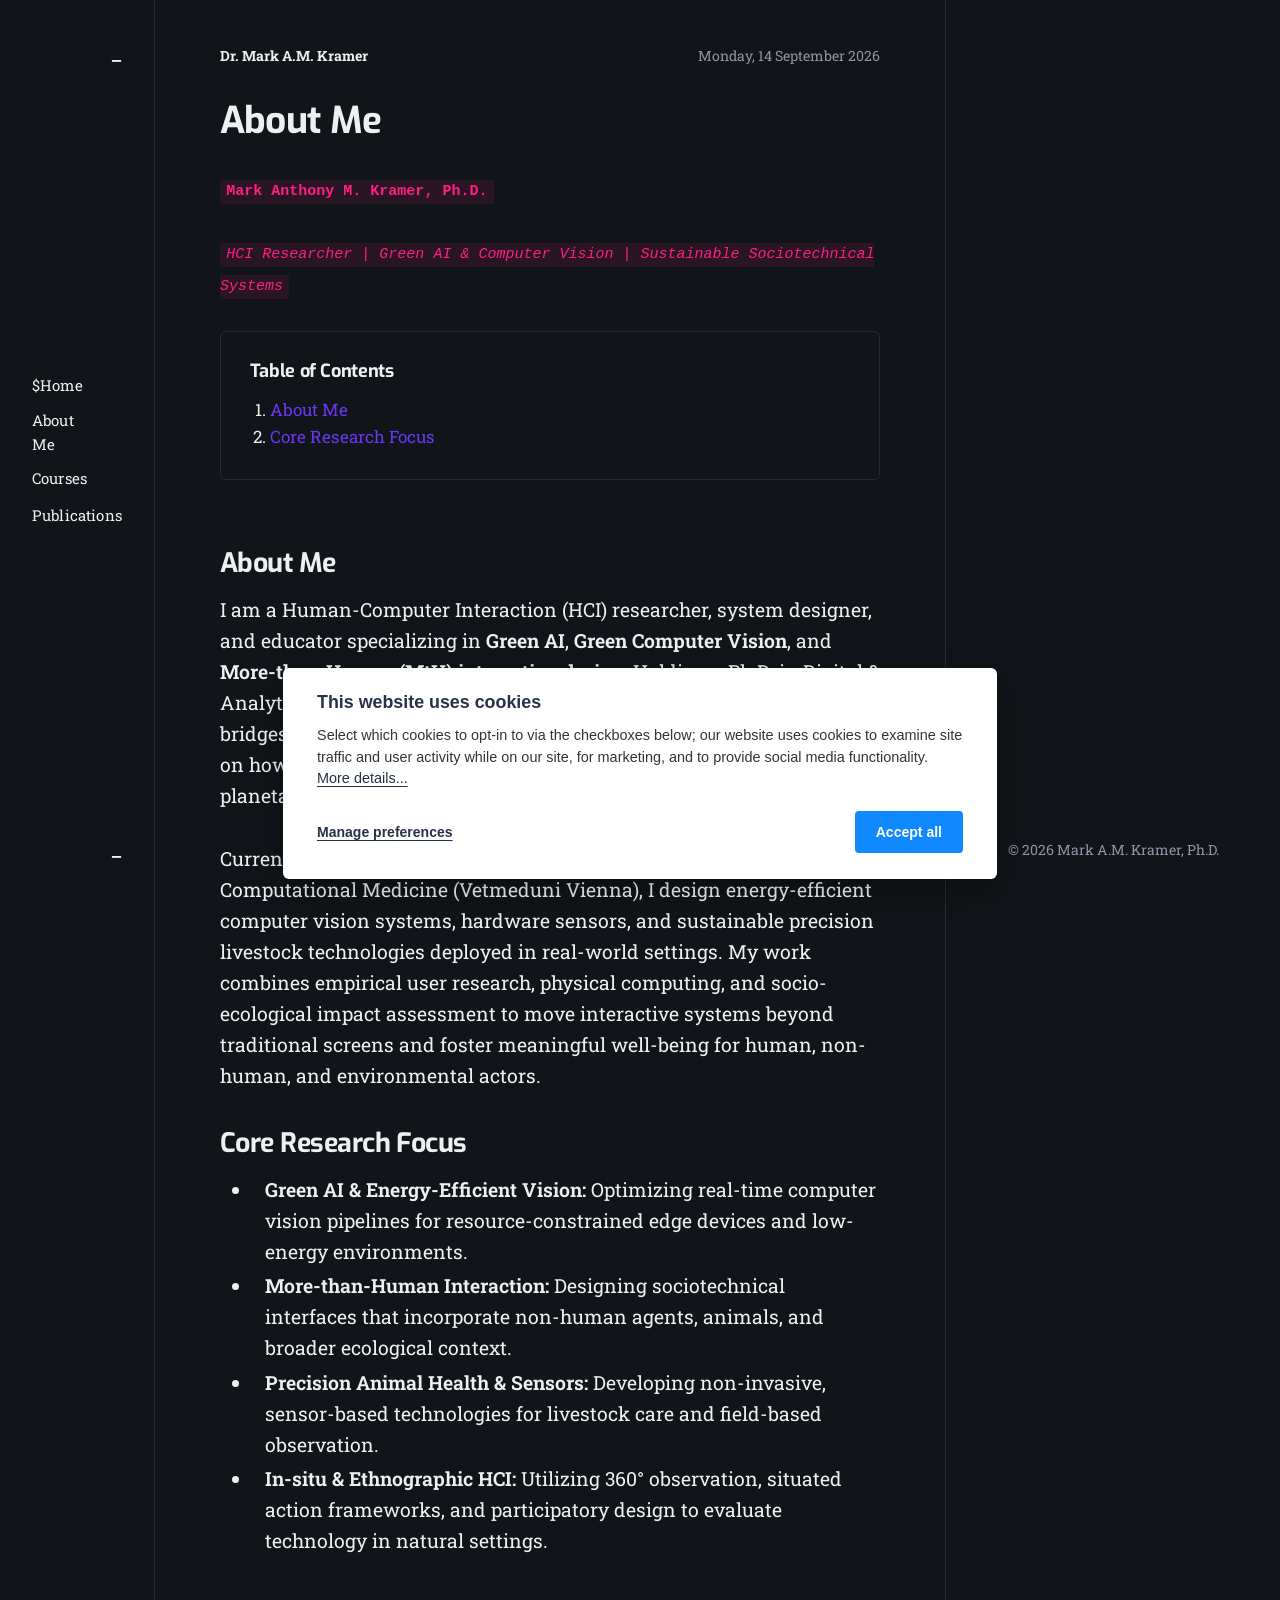
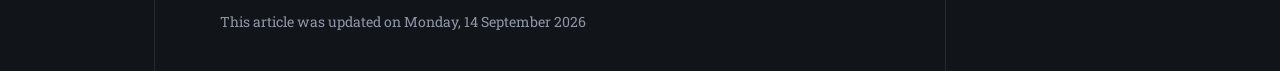
==== commit 5eb752c1: "Updated from Publii" ====
--- a/about-me/index.html
+++ b/about-me/index.html
@@ -1,6 +1,6 @@
-<!DOCTYPE html><html lang="en-us"><head><meta charset="utf-8"><meta http-equiv="X-UA-Compatible" content="IE=edge"><meta name="viewport" content="width=device-width,initial-scale=1"><title>About Me - MAMK | Academic</title><meta name="description" content="Mark Anthony M. Kramer, Ph.D. HCI Researcher | Green AI &amp;amp; Computer&amp;hellip;"><meta name="generator" content="Publii Open-Source CMS for Static Site"><link rel="canonical" href="https://mamkramer.github.io/academic/about-me/"><link rel="alternate" type="application/atom+xml" href="https://mamkramer.github.io/academic/feed.xml" title="MAMK | Academic - RSS"><link rel="alternate" type="application/json" href="https://mamkramer.github.io/academic/feed.json" title="MAMK | Academic - JSON"><meta property="og:title" content="About Me"><meta property="og:site_name" content="MAMK | Academic"><meta property="og:description" content="Mark Anthony M. Kramer, Ph.D. HCI Researcher | Green AI &amp;amp; Computer&amp;hellip;"><meta property="og:url" content="https://mamkramer.github.io/academic/about-me/"><meta property="og:type" content="article"><link rel="preload" href="https://mamkramer.github.io/academic/assets/dynamic/fonts/robotoslab/robotoslab.woff2" as="font" type="font/woff2" crossorigin><link rel="preload" href="https://mamkramer.github.io/academic/assets/dynamic/fonts/exo/exo.woff2" as="font" type="font/woff2" crossorigin><link rel="stylesheet" href="https://mamkramer.github.io/academic/assets/css/style.css?v&#x3D;0da42d0149c4ce0659c17c9d873395d7"><script type="application/ld+json">{"@context":"http://schema.org","@type":"Article","mainEntityOfPage":{"@type":"WebPage","@id":"https://mamkramer.github.io/academic/about-me/"},"headline":"About Me","datePublished":"2026-09-14T14:40+02:00","dateModified":"2026-09-14T15:46+02:00","description":"Mark Anthony M. Kramer, Ph.D. HCI Researcher | Green AI &amp; Computer&hellip;","author":{"@type":"Person","name":"Dr. Mark A.M. Kramer","url":"https://mamkramer.github.io/academic/authors/dr-mark-am-kramer/"},"publisher":{"@type":"Organization","name":"Dr. Mark A.M. Kramer"}}</script><noscript><style>img[loading] {
+<!DOCTYPE html><html lang="en-us"><head><meta charset="utf-8"><meta http-equiv="X-UA-Compatible" content="IE=edge"><meta name="viewport" content="width=device-width,initial-scale=1"><title>About Me - _</title><meta name="description" content="Mark Anthony M. Kramer, Ph.D. HCI Researcher | Green AI &amp;amp; Computer&amp;hellip;"><meta name="generator" content="Publii Open-Source CMS for Static Site"><link rel="canonical" href="https://mamkramer.github.io/academic/about-me/"><link rel="alternate" type="application/atom+xml" href="https://mamkramer.github.io/academic/feed.xml" title="_ - RSS"><link rel="alternate" type="application/json" href="https://mamkramer.github.io/academic/feed.json" title="_ - JSON"><meta property="og:title" content="About Me"><meta property="og:site_name" content="_"><meta property="og:description" content="Mark Anthony M. Kramer, Ph.D. HCI Researcher | Green AI &amp;amp; Computer&amp;hellip;"><meta property="og:url" content="https://mamkramer.github.io/academic/about-me/"><meta property="og:type" content="article"><link rel="preload" href="https://mamkramer.github.io/academic/assets/dynamic/fonts/robotoslab/robotoslab.woff2" as="font" type="font/woff2" crossorigin><link rel="preload" href="https://mamkramer.github.io/academic/assets/dynamic/fonts/exo/exo.woff2" as="font" type="font/woff2" crossorigin><link rel="stylesheet" href="https://mamkramer.github.io/academic/assets/css/style.css?v&#x3D;0da42d0149c4ce0659c17c9d873395d7"><script type="application/ld+json">{"@context":"http://schema.org","@type":"Article","mainEntityOfPage":{"@type":"WebPage","@id":"https://mamkramer.github.io/academic/about-me/"},"headline":"About Me","datePublished":"2026-09-14T14:40+02:00","dateModified":"2026-09-14T15:46+02:00","description":"Mark Anthony M. Kramer, Ph.D. HCI Researcher | Green AI &amp; Computer&hellip;","author":{"@type":"Person","name":"Dr. Mark A.M. Kramer","url":"https://mamkramer.github.io/academic/authors/dr-mark-am-kramer/"},"publisher":{"@type":"Organization","name":"Dr. Mark A.M. Kramer"}}</script><noscript><style>img[loading] {
                     opacity: 1;
-                }</style></noscript></head><body class="page-template"><div class="container"><div class="left-bar"><div class="left-bar__inner"><header class="header"><a class="logo" href="https://mamkramer.github.io/academic/">MAMK | Academic</a><nav class="navbar"><button class="navbar__toggle" aria-label="Menu" aria-haspopup="true" aria-expanded="false"><span class="navbar__toggle__box"><span class="navbar__toggle__inner">Menu</span></span></button><ul class="navbar__menu"><li><a href="https://mamkramer.github.io/academic/" target="_self" aria-label="::1 | $Home"><span>::1 | $Home</span></a></li><li class="active"><a class="tltp" href="https://mamkramer.github.io/academic/about-me/" target="_self" aria-label="About Me">About Me <span>About Me</span></a></li><li><a href="https://mamkramer.github.io/academic/teaching/" target="_self" aria-label="Courses"><span>Courses</span></a></li><li><a href="https://mamkramer.github.io/academic/publications/" target="_self" aria-label="Publications"><span>Publications</span></a></li></ul></nav><a class="logo logo--atbottom" href="https://mamkramer.github.io/academic/">MAMK | Academic</a></header></div></div><main class="main page"><article class="content"><div class="main__inner"><div class="content__meta"><div class="content__author"><div><a href="https://mamkramer.github.io/academic/authors/dr-mark-am-kramer/" class="content__author__name">Dr. Mark A.M. Kramer</a></div></div><div class="content__date"><time datetime="2026-09-14T14:40">Monday, 14 September 2026</time></div></div><header class="content__header"><h1 class="content__title">About Me</h1></header><div class="content__entry"><div id="model-response-message-contentr_4895589ca60e0a92" class="markdown markdown-main-panel md-content enable-luminous-fast-follows enable-updated-hr-color stronger" dir="ltr" aria-busy="false" aria-live="polite"><div><code><strong data-path-to-node="0" data-index-in-node="0">Mark Anthony M. Kramer, Ph.D.</strong></code></div><br><div><code><i data-path-to-node="1" data-index-in-node="0">HCI Researcher | Green AI &amp; Computer Vision | Sustainable Sociotechnical Systems</i></code></div><div> </div><div class="post__toc"><h3>Table of Contents</h3><ul><li><a href="#mcetoc_1k2g2jj6g4">About Me</a></li><li><a href="#mcetoc_1k2g2jj6g5">Core Research Focus</a></li></ul></div><br><h3 id="mcetoc_1k2g2jj6g4" data-path-to-node="3">About Me</h3><div><span data-path-to-node="4,0">I am a Human-Computer Interaction (HCI) researcher, system designer, and educator specializing in <strong data-path-to-node="4,0" data-index-in-node="98">Green AI</strong>, <strong data-path-to-node="4,0" data-index-in-node="108">Green Computer Vision</strong>, and <strong data-path-to-node="4,0" data-index-in-node="135">More-than-Human (MtH) interaction design</strong></span><span data-path-to-node="4,2">. Holding a Ph.D. in Digital &amp; Analytical Sciences from the University of Salzburg, my research bridges digital transformation with ecological responsibility, focusing on how intelligent computational systems can function within global planetary boundaries</span><span data-path-to-node="4,4">.</span></div><br><div><span data-path-to-node="5,0">Currently serving as a Postdoctoral Researcher at the Institute for Computational Medicine (Vetmeduni Vienna), I design energy-efficient computer vision systems, hardware sensors, and sustainable precision livestock technologies deployed in real-world settings</span><span data-path-to-node="5,2">. My work combines empirical user research, physical computing, and socio-ecological impact assessment to move interactive systems beyond traditional screens and foster meaningful well-being for human, non-human, and environmental actors.</span></div><h3 id="mcetoc_1k2g2jj6g5" data-path-to-node="7">Core Research Focus</h3><ul data-path-to-node="8"><li><div><span data-path-to-node="8,0,0,0"><strong data-path-to-node="8,0,0,0" data-index-in-node="0">Green AI &amp; Energy-Efficient Vision:</strong> Optimizing real-time computer vision pipelines for resource-constrained edge devices and low-energy environments</span><span data-path-to-node="8,0,0,2">.</span></div></li><li><div><span data-path-to-node="8,1,0,0"><strong data-path-to-node="8,1,0,0" data-index-in-node="0">More-than-Human Interaction:</strong> Designing sociotechnical interfaces that incorporate non-human agents, animals, and broader ecological context</span><span data-path-to-node="8,1,0,2">.</span></div></li><li><div><span data-path-to-node="8,2,0,0"><strong data-path-to-node="8,2,0,0" data-index-in-node="0">Precision Animal Health &amp; Sensors:</strong> Developing non-invasive, sensor-based technologies for livestock care and field-based observation</span><span data-path-to-node="8,2,0,2">.</span></div></li><li><div><span data-path-to-node="8,3,0,0"><strong data-path-to-node="8,3,0,0" data-index-in-node="0">In-situ &amp; Ethnographic HCI:</strong> Utilizing 360° observation, situated action frameworks, and participatory design to evaluate technology in natural settings</span><span data-path-to-node="8,3,0,2">.</span></div></li></ul></div></div><footer class="content__footer"><div class="content__last-updated">This article was updated on <time datetime="2026-09-14T15:46">Monday, 14 September 2026</time></div><div class="content__share"></div></footer></div></article></main><div class="right-bar"><div class="right-bar__inner"><div class="sidebar"><div class="box copyright">© 2026 Mark A.M. Kramer, Ph.D.</div></div></div></div></div><script defer="defer" src="https://mamkramer.github.io/academic/assets/js/scripts.min.js?v&#x3D;b2d91bcadbf5db401b76eb5bb3092eb7"></script><script>var images = document.querySelectorAll('img[loading]');
+                }</style></noscript></head><body class="page-template"><div class="container"><div class="left-bar"><div class="left-bar__inner"><header class="header"><a class="logo" href="https://mamkramer.github.io/academic/">_</a><nav class="navbar"><button class="navbar__toggle" aria-label="Menu" aria-haspopup="true" aria-expanded="false"><span class="navbar__toggle__box"><span class="navbar__toggle__inner">Menu</span></span></button><ul class="navbar__menu"><li><a href="https://mamkramer.github.io/academic/" target="_self" aria-label="$Home"><span>$Home</span></a></li><li class="active"><a class="tltp" href="https://mamkramer.github.io/academic/about-me/" target="_self" aria-label="MAMK">About Me <span>MAMK</span></a></li><li><a href="https://mamkramer.github.io/academic/teaching/" target="_self" aria-label="Courses"><span>Courses</span></a></li><li><a href="https://mamkramer.github.io/academic/publications/" target="_self" aria-label="Publications"><span>Publications</span></a></li></ul></nav><a class="logo logo--atbottom" href="https://mamkramer.github.io/academic/">_</a></header></div></div><main class="main page"><article class="content"><div class="main__inner"><div class="content__meta"><div class="content__author"><div><a href="https://mamkramer.github.io/academic/authors/dr-mark-am-kramer/" class="content__author__name">Dr. Mark A.M. Kramer</a></div></div><div class="content__date"><time datetime="2026-09-14T14:40">Monday, 14 September 2026</time></div></div><header class="content__header"><h1 class="content__title">About Me</h1></header><div class="content__entry"><div id="model-response-message-contentr_4895589ca60e0a92" class="markdown markdown-main-panel md-content enable-luminous-fast-follows enable-updated-hr-color stronger" dir="ltr" aria-busy="false" aria-live="polite"><div><code><strong data-path-to-node="0" data-index-in-node="0">Mark Anthony M. Kramer, Ph.D.</strong></code></div><br><div><code><i data-path-to-node="1" data-index-in-node="0">HCI Researcher | Green AI &amp; Computer Vision | Sustainable Sociotechnical Systems</i></code></div><div> </div><div class="post__toc"><h3>Table of Contents</h3><ul><li><a href="#mcetoc_1k2g2jj6g4">About Me</a></li><li><a href="#mcetoc_1k2g2jj6g5">Core Research Focus</a></li></ul></div><br><h3 id="mcetoc_1k2g2jj6g4" data-path-to-node="3">About Me</h3><div><span data-path-to-node="4,0">I am a Human-Computer Interaction (HCI) researcher, system designer, and educator specializing in <strong data-path-to-node="4,0" data-index-in-node="98">Green AI</strong>, <strong data-path-to-node="4,0" data-index-in-node="108">Green Computer Vision</strong>, and <strong data-path-to-node="4,0" data-index-in-node="135">More-than-Human (MtH) interaction design</strong></span><span data-path-to-node="4,2">. Holding a Ph.D. in Digital &amp; Analytical Sciences from the University of Salzburg, my research bridges digital transformation with ecological responsibility, focusing on how intelligent computational systems can function within global planetary boundaries</span><span data-path-to-node="4,4">.</span></div><br><div><span data-path-to-node="5,0">Currently serving as a Postdoctoral Researcher at the Institute for Computational Medicine (Vetmeduni Vienna), I design energy-efficient computer vision systems, hardware sensors, and sustainable precision livestock technologies deployed in real-world settings</span><span data-path-to-node="5,2">. My work combines empirical user research, physical computing, and socio-ecological impact assessment to move interactive systems beyond traditional screens and foster meaningful well-being for human, non-human, and environmental actors.</span></div><h3 id="mcetoc_1k2g2jj6g5" data-path-to-node="7">Core Research Focus</h3><ul data-path-to-node="8"><li><div><span data-path-to-node="8,0,0,0"><strong data-path-to-node="8,0,0,0" data-index-in-node="0">Green AI &amp; Energy-Efficient Vision:</strong> Optimizing real-time computer vision pipelines for resource-constrained edge devices and low-energy environments</span><span data-path-to-node="8,0,0,2">.</span></div></li><li><div><span data-path-to-node="8,1,0,0"><strong data-path-to-node="8,1,0,0" data-index-in-node="0">More-than-Human Interaction:</strong> Designing sociotechnical interfaces that incorporate non-human agents, animals, and broader ecological context</span><span data-path-to-node="8,1,0,2">.</span></div></li><li><div><span data-path-to-node="8,2,0,0"><strong data-path-to-node="8,2,0,0" data-index-in-node="0">Precision Animal Health &amp; Sensors:</strong> Developing non-invasive, sensor-based technologies for livestock care and field-based observation</span><span data-path-to-node="8,2,0,2">.</span></div></li><li><div><span data-path-to-node="8,3,0,0"><strong data-path-to-node="8,3,0,0" data-index-in-node="0">In-situ &amp; Ethnographic HCI:</strong> Utilizing 360° observation, situated action frameworks, and participatory design to evaluate technology in natural settings</span><span data-path-to-node="8,3,0,2">.</span></div></li></ul></div></div><footer class="content__footer"><div class="content__last-updated">This article was updated on <time datetime="2026-09-14T15:46">Monday, 14 September 2026</time></div><div class="content__share"></div></footer></div></article></main><div class="right-bar"><div class="right-bar__inner"><div class="sidebar"><div class="box copyright">© 2026 Mark A.M. Kramer, Ph.D.</div></div></div></div></div><script defer="defer" src="https://mamkramer.github.io/academic/assets/js/scripts.min.js?v&#x3D;b2d91bcadbf5db401b76eb5bb3092eb7"></script><script>var images = document.querySelectorAll('img[loading]');
         for (var i = 0; i < images.length; i++) {
             if (images[i].complete) {
                 images[i].classList.add('is-loaded');
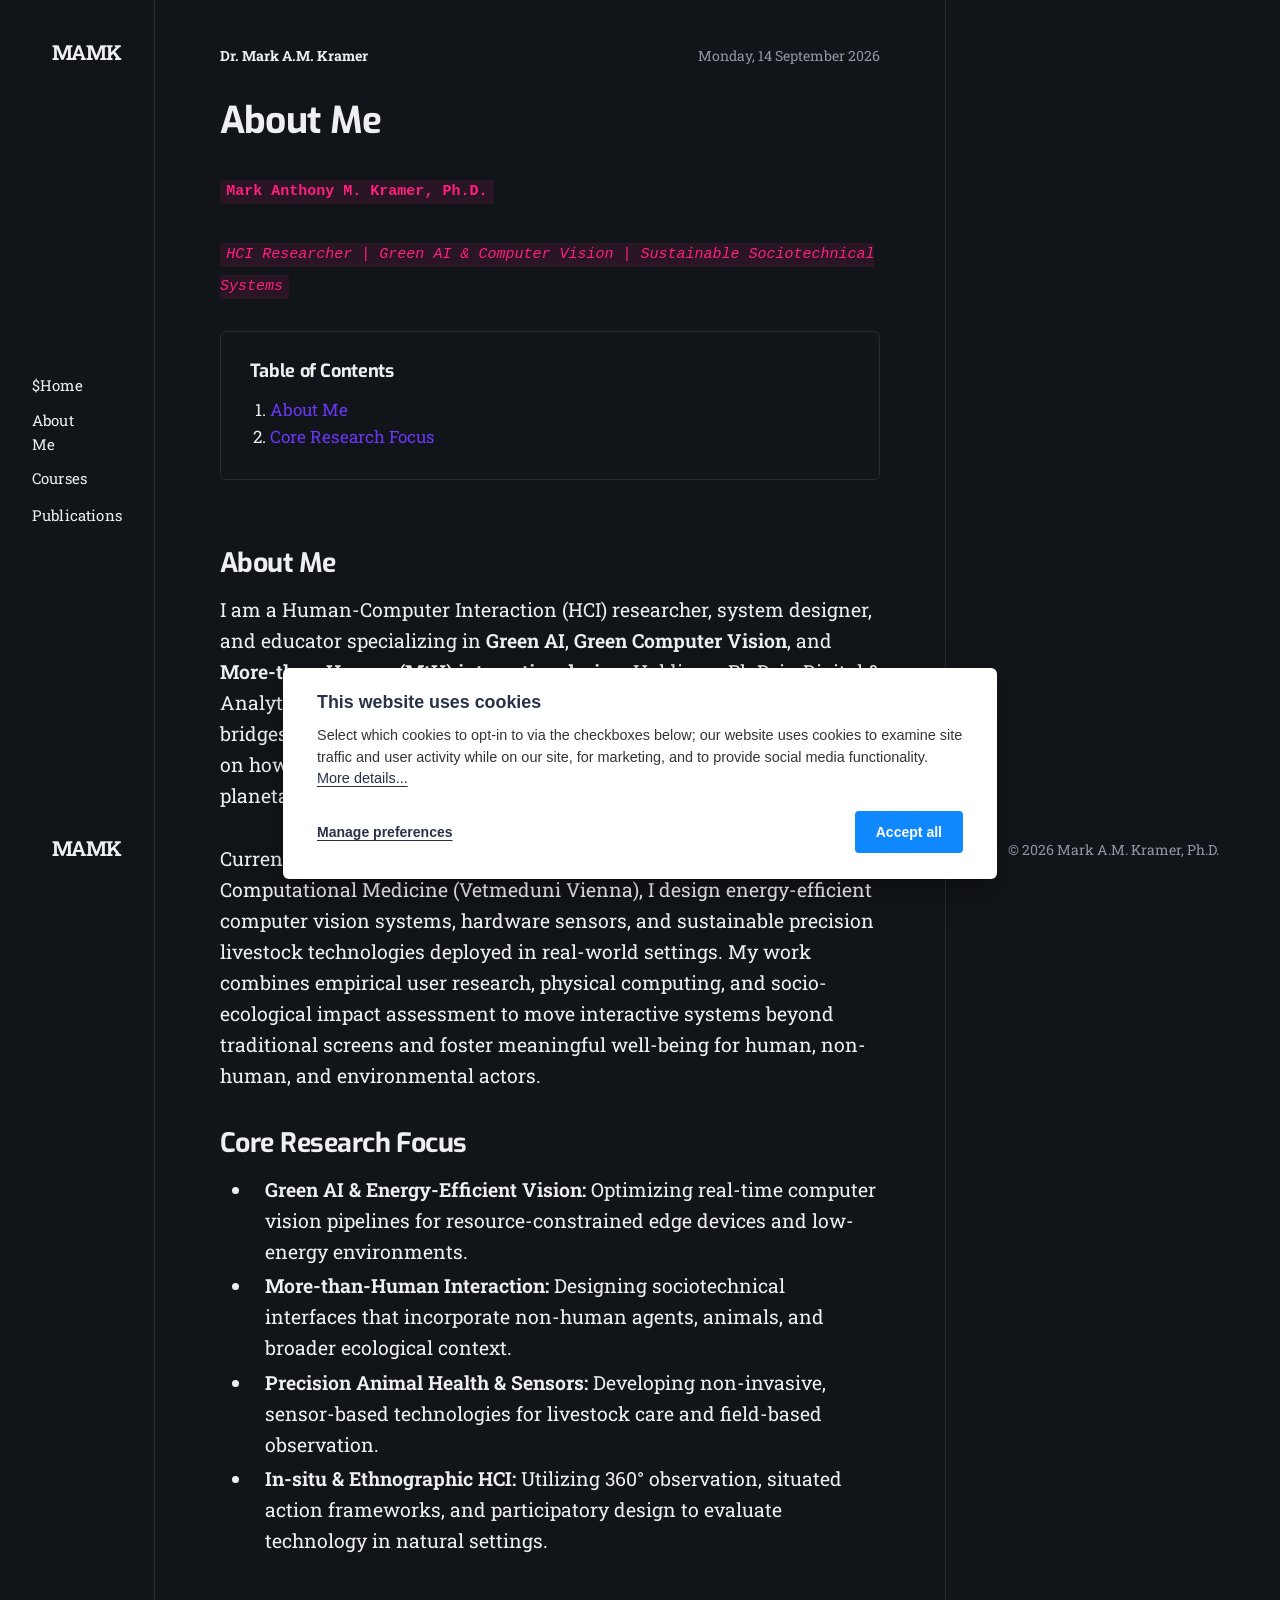
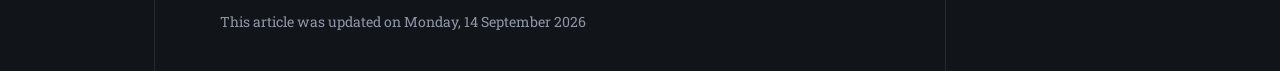
==== commit 398c523f: "Updated from Publii" ====
--- a/about-me/index.html
+++ b/about-me/index.html
@@ -1,6 +1,6 @@
-<!DOCTYPE html><html lang="en-us"><head><meta charset="utf-8"><meta http-equiv="X-UA-Compatible" content="IE=edge"><meta name="viewport" content="width=device-width,initial-scale=1"><title>About Me - _</title><meta name="description" content="Mark Anthony M. Kramer, Ph.D. HCI Researcher | Green AI &amp;amp; Computer&amp;hellip;"><meta name="generator" content="Publii Open-Source CMS for Static Site"><link rel="canonical" href="https://mamkramer.github.io/academic/about-me/"><link rel="alternate" type="application/atom+xml" href="https://mamkramer.github.io/academic/feed.xml" title="_ - RSS"><link rel="alternate" type="application/json" href="https://mamkramer.github.io/academic/feed.json" title="_ - JSON"><meta property="og:title" content="About Me"><meta property="og:site_name" content="_"><meta property="og:description" content="Mark Anthony M. Kramer, Ph.D. HCI Researcher | Green AI &amp;amp; Computer&amp;hellip;"><meta property="og:url" content="https://mamkramer.github.io/academic/about-me/"><meta property="og:type" content="article"><link rel="preload" href="https://mamkramer.github.io/academic/assets/dynamic/fonts/robotoslab/robotoslab.woff2" as="font" type="font/woff2" crossorigin><link rel="preload" href="https://mamkramer.github.io/academic/assets/dynamic/fonts/exo/exo.woff2" as="font" type="font/woff2" crossorigin><link rel="stylesheet" href="https://mamkramer.github.io/academic/assets/css/style.css?v&#x3D;0da42d0149c4ce0659c17c9d873395d7"><script type="application/ld+json">{"@context":"http://schema.org","@type":"Article","mainEntityOfPage":{"@type":"WebPage","@id":"https://mamkramer.github.io/academic/about-me/"},"headline":"About Me","datePublished":"2026-09-14T14:40+02:00","dateModified":"2026-09-14T15:46+02:00","description":"Mark Anthony M. Kramer, Ph.D. HCI Researcher | Green AI &amp; Computer&hellip;","author":{"@type":"Person","name":"Dr. Mark A.M. Kramer","url":"https://mamkramer.github.io/academic/authors/dr-mark-am-kramer/"},"publisher":{"@type":"Organization","name":"Dr. Mark A.M. Kramer"}}</script><noscript><style>img[loading] {
+<!DOCTYPE html><html lang="en-us"><head><meta charset="utf-8"><meta http-equiv="X-UA-Compatible" content="IE=edge"><meta name="viewport" content="width=device-width,initial-scale=1"><title>About Me - MAMK</title><meta name="description" content="Mark Anthony M. Kramer, Ph.D. HCI Researcher | Green AI &amp;amp; Computer&amp;hellip;"><meta name="generator" content="Publii Open-Source CMS for Static Site"><link rel="canonical" href="https://mamkramer.github.io/academic/about-me/"><link rel="alternate" type="application/atom+xml" href="https://mamkramer.github.io/academic/feed.xml" title="MAMK - RSS"><link rel="alternate" type="application/json" href="https://mamkramer.github.io/academic/feed.json" title="MAMK - JSON"><meta property="og:title" content="About Me"><meta property="og:site_name" content="MAMK"><meta property="og:description" content="Mark Anthony M. Kramer, Ph.D. HCI Researcher | Green AI &amp;amp; Computer&amp;hellip;"><meta property="og:url" content="https://mamkramer.github.io/academic/about-me/"><meta property="og:type" content="article"><link rel="preload" href="https://mamkramer.github.io/academic/assets/dynamic/fonts/robotoslab/robotoslab.woff2" as="font" type="font/woff2" crossorigin><link rel="preload" href="https://mamkramer.github.io/academic/assets/dynamic/fonts/exo/exo.woff2" as="font" type="font/woff2" crossorigin><link rel="stylesheet" href="https://mamkramer.github.io/academic/assets/css/style.css?v&#x3D;0da42d0149c4ce0659c17c9d873395d7"><script type="application/ld+json">{"@context":"http://schema.org","@type":"Article","mainEntityOfPage":{"@type":"WebPage","@id":"https://mamkramer.github.io/academic/about-me/"},"headline":"About Me","datePublished":"2026-09-14T14:40+02:00","dateModified":"2026-09-14T15:46+02:00","description":"Mark Anthony M. Kramer, Ph.D. HCI Researcher | Green AI &amp; Computer&hellip;","author":{"@type":"Person","name":"Dr. Mark A.M. Kramer","url":"https://mamkramer.github.io/academic/authors/dr-mark-am-kramer/"},"publisher":{"@type":"Organization","name":"Dr. Mark A.M. Kramer"}}</script><noscript><style>img[loading] {
                     opacity: 1;
-                }</style></noscript></head><body class="page-template"><div class="container"><div class="left-bar"><div class="left-bar__inner"><header class="header"><a class="logo" href="https://mamkramer.github.io/academic/">_</a><nav class="navbar"><button class="navbar__toggle" aria-label="Menu" aria-haspopup="true" aria-expanded="false"><span class="navbar__toggle__box"><span class="navbar__toggle__inner">Menu</span></span></button><ul class="navbar__menu"><li><a href="https://mamkramer.github.io/academic/" target="_self" aria-label="$Home"><span>$Home</span></a></li><li class="active"><a class="tltp" href="https://mamkramer.github.io/academic/about-me/" target="_self" aria-label="MAMK">About Me <span>MAMK</span></a></li><li><a href="https://mamkramer.github.io/academic/teaching/" target="_self" aria-label="Courses"><span>Courses</span></a></li><li><a href="https://mamkramer.github.io/academic/publications/" target="_self" aria-label="Publications"><span>Publications</span></a></li></ul></nav><a class="logo logo--atbottom" href="https://mamkramer.github.io/academic/">_</a></header></div></div><main class="main page"><article class="content"><div class="main__inner"><div class="content__meta"><div class="content__author"><div><a href="https://mamkramer.github.io/academic/authors/dr-mark-am-kramer/" class="content__author__name">Dr. Mark A.M. Kramer</a></div></div><div class="content__date"><time datetime="2026-09-14T14:40">Monday, 14 September 2026</time></div></div><header class="content__header"><h1 class="content__title">About Me</h1></header><div class="content__entry"><div id="model-response-message-contentr_4895589ca60e0a92" class="markdown markdown-main-panel md-content enable-luminous-fast-follows enable-updated-hr-color stronger" dir="ltr" aria-busy="false" aria-live="polite"><div><code><strong data-path-to-node="0" data-index-in-node="0">Mark Anthony M. Kramer, Ph.D.</strong></code></div><br><div><code><i data-path-to-node="1" data-index-in-node="0">HCI Researcher | Green AI &amp; Computer Vision | Sustainable Sociotechnical Systems</i></code></div><div> </div><div class="post__toc"><h3>Table of Contents</h3><ul><li><a href="#mcetoc_1k2g2jj6g4">About Me</a></li><li><a href="#mcetoc_1k2g2jj6g5">Core Research Focus</a></li></ul></div><br><h3 id="mcetoc_1k2g2jj6g4" data-path-to-node="3">About Me</h3><div><span data-path-to-node="4,0">I am a Human-Computer Interaction (HCI) researcher, system designer, and educator specializing in <strong data-path-to-node="4,0" data-index-in-node="98">Green AI</strong>, <strong data-path-to-node="4,0" data-index-in-node="108">Green Computer Vision</strong>, and <strong data-path-to-node="4,0" data-index-in-node="135">More-than-Human (MtH) interaction design</strong></span><span data-path-to-node="4,2">. Holding a Ph.D. in Digital &amp; Analytical Sciences from the University of Salzburg, my research bridges digital transformation with ecological responsibility, focusing on how intelligent computational systems can function within global planetary boundaries</span><span data-path-to-node="4,4">.</span></div><br><div><span data-path-to-node="5,0">Currently serving as a Postdoctoral Researcher at the Institute for Computational Medicine (Vetmeduni Vienna), I design energy-efficient computer vision systems, hardware sensors, and sustainable precision livestock technologies deployed in real-world settings</span><span data-path-to-node="5,2">. My work combines empirical user research, physical computing, and socio-ecological impact assessment to move interactive systems beyond traditional screens and foster meaningful well-being for human, non-human, and environmental actors.</span></div><h3 id="mcetoc_1k2g2jj6g5" data-path-to-node="7">Core Research Focus</h3><ul data-path-to-node="8"><li><div><span data-path-to-node="8,0,0,0"><strong data-path-to-node="8,0,0,0" data-index-in-node="0">Green AI &amp; Energy-Efficient Vision:</strong> Optimizing real-time computer vision pipelines for resource-constrained edge devices and low-energy environments</span><span data-path-to-node="8,0,0,2">.</span></div></li><li><div><span data-path-to-node="8,1,0,0"><strong data-path-to-node="8,1,0,0" data-index-in-node="0">More-than-Human Interaction:</strong> Designing sociotechnical interfaces that incorporate non-human agents, animals, and broader ecological context</span><span data-path-to-node="8,1,0,2">.</span></div></li><li><div><span data-path-to-node="8,2,0,0"><strong data-path-to-node="8,2,0,0" data-index-in-node="0">Precision Animal Health &amp; Sensors:</strong> Developing non-invasive, sensor-based technologies for livestock care and field-based observation</span><span data-path-to-node="8,2,0,2">.</span></div></li><li><div><span data-path-to-node="8,3,0,0"><strong data-path-to-node="8,3,0,0" data-index-in-node="0">In-situ &amp; Ethnographic HCI:</strong> Utilizing 360° observation, situated action frameworks, and participatory design to evaluate technology in natural settings</span><span data-path-to-node="8,3,0,2">.</span></div></li></ul></div></div><footer class="content__footer"><div class="content__last-updated">This article was updated on <time datetime="2026-09-14T15:46">Monday, 14 September 2026</time></div><div class="content__share"></div></footer></div></article></main><div class="right-bar"><div class="right-bar__inner"><div class="sidebar"><div class="box copyright">© 2026 Mark A.M. Kramer, Ph.D.</div></div></div></div></div><script defer="defer" src="https://mamkramer.github.io/academic/assets/js/scripts.min.js?v&#x3D;b2d91bcadbf5db401b76eb5bb3092eb7"></script><script>var images = document.querySelectorAll('img[loading]');
+                }</style></noscript></head><body class="page-template"><div class="container"><div class="left-bar"><div class="left-bar__inner"><header class="header"><a class="logo" href="https://mamkramer.github.io/academic/">MAMK</a><nav class="navbar"><button class="navbar__toggle" aria-label="Menu" aria-haspopup="true" aria-expanded="false"><span class="navbar__toggle__box"><span class="navbar__toggle__inner">Menu</span></span></button><ul class="navbar__menu"><li><a href="https://mamkramer.github.io/academic/" target="_self" aria-label="$Home"><span>$Home</span></a></li><li class="active"><a class="tltp" href="https://mamkramer.github.io/academic/about-me/" target="_self" aria-label="MAMK">About Me <span>MAMK</span></a></li><li><a href="https://mamkramer.github.io/academic/teaching/" target="_self" aria-label="Courses"><span>Courses</span></a></li><li><a href="https://mamkramer.github.io/academic/publications/" target="_self" aria-label="Publications"><span>Publications</span></a></li></ul></nav><a class="logo logo--atbottom" href="https://mamkramer.github.io/academic/">MAMK</a></header></div></div><main class="main page"><article class="content"><div class="main__inner"><div class="content__meta"><div class="content__author"><div><a href="https://mamkramer.github.io/academic/authors/dr-mark-am-kramer/" class="content__author__name">Dr. Mark A.M. Kramer</a></div></div><div class="content__date"><time datetime="2026-09-14T14:40">Monday, 14 September 2026</time></div></div><header class="content__header"><h1 class="content__title">About Me</h1></header><div class="content__entry"><div id="model-response-message-contentr_4895589ca60e0a92" class="markdown markdown-main-panel md-content enable-luminous-fast-follows enable-updated-hr-color stronger" dir="ltr" aria-busy="false" aria-live="polite"><div><code><strong data-path-to-node="0" data-index-in-node="0">Mark Anthony M. Kramer, Ph.D.</strong></code></div><br><div><code><i data-path-to-node="1" data-index-in-node="0">HCI Researcher | Green AI &amp; Computer Vision | Sustainable Sociotechnical Systems</i></code></div><div> </div><div class="post__toc"><h3>Table of Contents</h3><ul><li><a href="#mcetoc_1k2g2jj6g4">About Me</a></li><li><a href="#mcetoc_1k2g2jj6g5">Core Research Focus</a></li></ul></div><br><h3 id="mcetoc_1k2g2jj6g4" data-path-to-node="3">About Me</h3><div><span data-path-to-node="4,0">I am a Human-Computer Interaction (HCI) researcher, system designer, and educator specializing in <strong data-path-to-node="4,0" data-index-in-node="98">Green AI</strong>, <strong data-path-to-node="4,0" data-index-in-node="108">Green Computer Vision</strong>, and <strong data-path-to-node="4,0" data-index-in-node="135">More-than-Human (MtH) interaction design</strong></span><span data-path-to-node="4,2">. Holding a Ph.D. in Digital &amp; Analytical Sciences from the University of Salzburg, my research bridges digital transformation with ecological responsibility, focusing on how intelligent computational systems can function within global planetary boundaries</span><span data-path-to-node="4,4">.</span></div><br><div><span data-path-to-node="5,0">Currently serving as a Postdoctoral Researcher at the Institute for Computational Medicine (Vetmeduni Vienna), I design energy-efficient computer vision systems, hardware sensors, and sustainable precision livestock technologies deployed in real-world settings</span><span data-path-to-node="5,2">. My work combines empirical user research, physical computing, and socio-ecological impact assessment to move interactive systems beyond traditional screens and foster meaningful well-being for human, non-human, and environmental actors.</span></div><h3 id="mcetoc_1k2g2jj6g5" data-path-to-node="7">Core Research Focus</h3><ul data-path-to-node="8"><li><div><span data-path-to-node="8,0,0,0"><strong data-path-to-node="8,0,0,0" data-index-in-node="0">Green AI &amp; Energy-Efficient Vision:</strong> Optimizing real-time computer vision pipelines for resource-constrained edge devices and low-energy environments</span><span data-path-to-node="8,0,0,2">.</span></div></li><li><div><span data-path-to-node="8,1,0,0"><strong data-path-to-node="8,1,0,0" data-index-in-node="0">More-than-Human Interaction:</strong> Designing sociotechnical interfaces that incorporate non-human agents, animals, and broader ecological context</span><span data-path-to-node="8,1,0,2">.</span></div></li><li><div><span data-path-to-node="8,2,0,0"><strong data-path-to-node="8,2,0,0" data-index-in-node="0">Precision Animal Health &amp; Sensors:</strong> Developing non-invasive, sensor-based technologies for livestock care and field-based observation</span><span data-path-to-node="8,2,0,2">.</span></div></li><li><div><span data-path-to-node="8,3,0,0"><strong data-path-to-node="8,3,0,0" data-index-in-node="0">In-situ &amp; Ethnographic HCI:</strong> Utilizing 360° observation, situated action frameworks, and participatory design to evaluate technology in natural settings</span><span data-path-to-node="8,3,0,2">.</span></div></li></ul></div></div><footer class="content__footer"><div class="content__last-updated">This article was updated on <time datetime="2026-09-14T15:46">Monday, 14 September 2026</time></div><div class="content__share"></div></footer></div></article></main><div class="right-bar"><div class="right-bar__inner"><div class="sidebar"><div class="box copyright">© 2026 Mark A.M. Kramer, Ph.D.</div></div></div></div></div><script defer="defer" src="https://mamkramer.github.io/academic/assets/js/scripts.min.js?v&#x3D;b2d91bcadbf5db401b76eb5bb3092eb7"></script><script>var images = document.querySelectorAll('img[loading]');
         for (var i = 0; i < images.length; i++) {
             if (images[i].complete) {
                 images[i].classList.add('is-loaded');
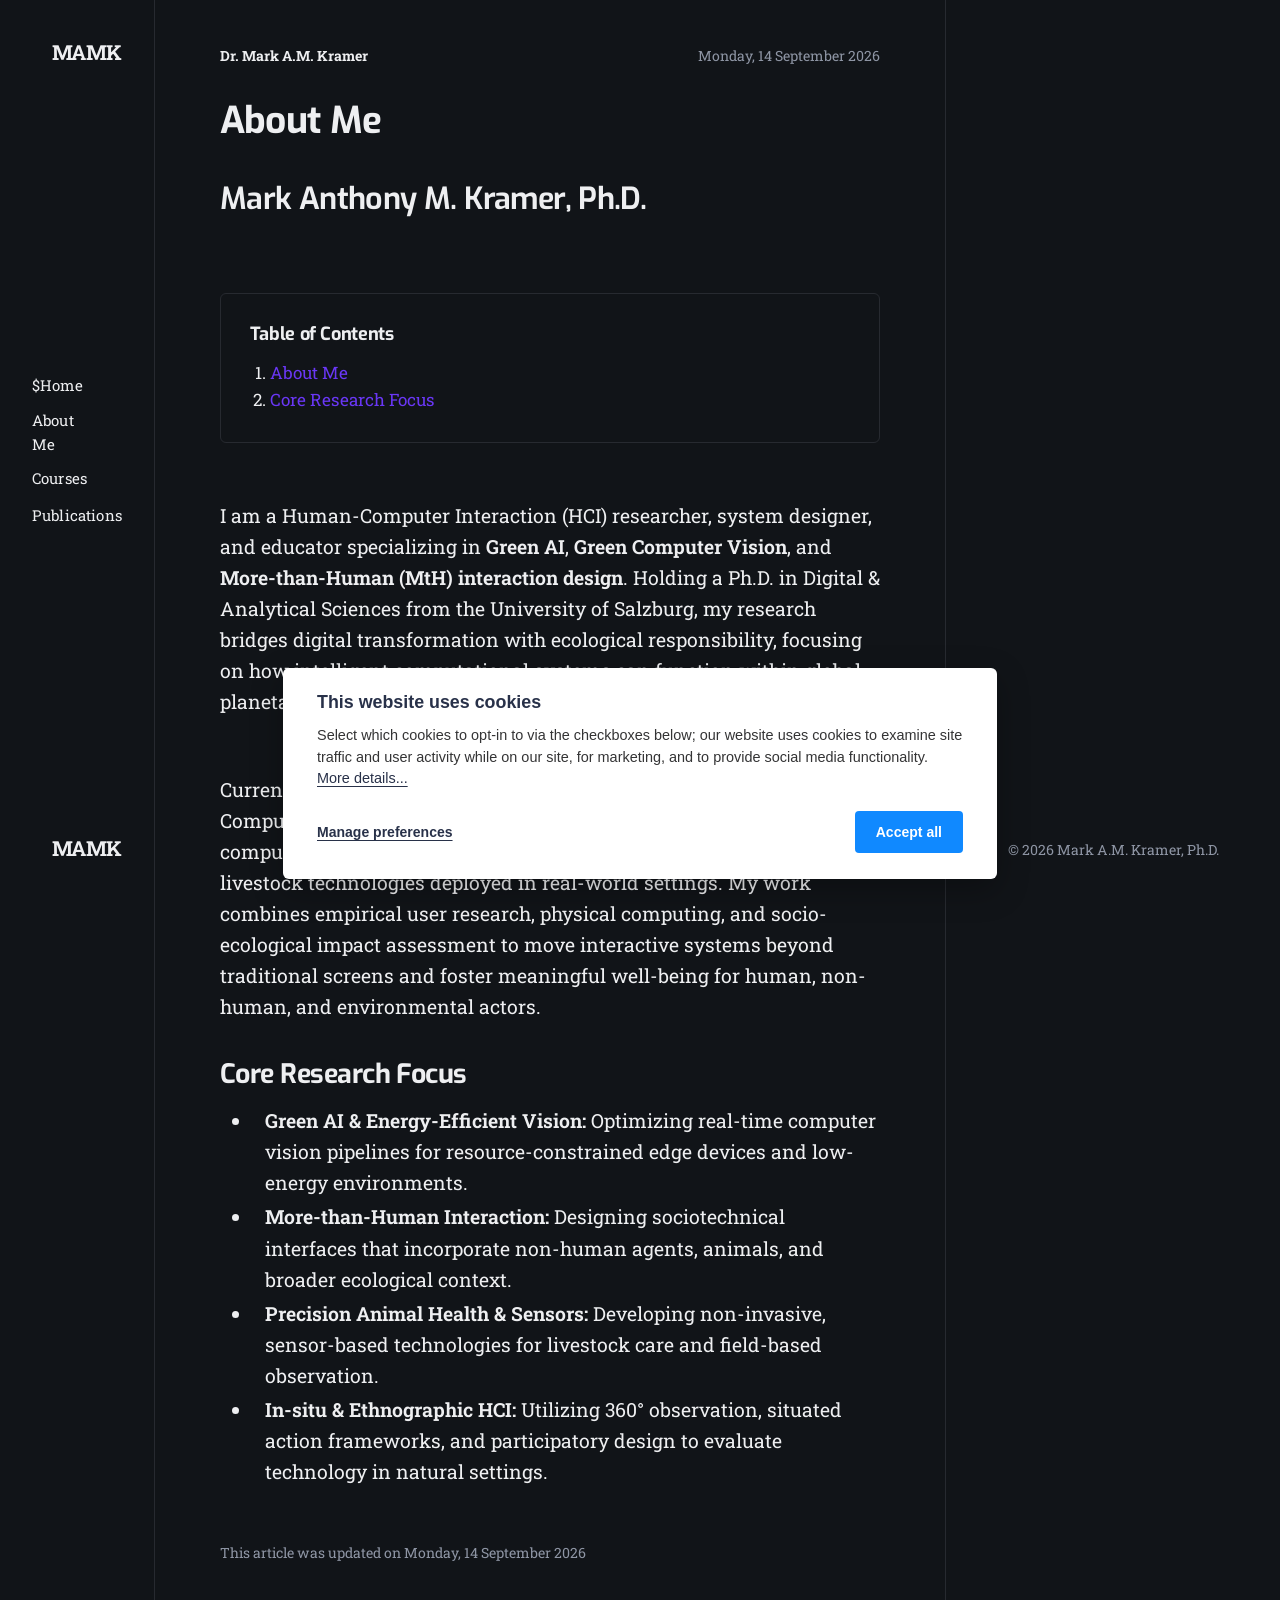
==== commit 35b43f75: "Updated from Publii" ====
--- a/about-me/index.html
+++ b/about-me/index.html
@@ -1,6 +1,6 @@
-<!DOCTYPE html><html lang="en-us"><head><meta charset="utf-8"><meta http-equiv="X-UA-Compatible" content="IE=edge"><meta name="viewport" content="width=device-width,initial-scale=1"><title>About Me - MAMK</title><meta name="description" content="Mark Anthony M. Kramer, Ph.D. HCI Researcher | Green AI &amp;amp; Computer&amp;hellip;"><meta name="generator" content="Publii Open-Source CMS for Static Site"><link rel="canonical" href="https://mamkramer.github.io/academic/about-me/"><link rel="alternate" type="application/atom+xml" href="https://mamkramer.github.io/academic/feed.xml" title="MAMK - RSS"><link rel="alternate" type="application/json" href="https://mamkramer.github.io/academic/feed.json" title="MAMK - JSON"><meta property="og:title" content="About Me"><meta property="og:site_name" content="MAMK"><meta property="og:description" content="Mark Anthony M. Kramer, Ph.D. HCI Researcher | Green AI &amp;amp; Computer&amp;hellip;"><meta property="og:url" content="https://mamkramer.github.io/academic/about-me/"><meta property="og:type" content="article"><link rel="preload" href="https://mamkramer.github.io/academic/assets/dynamic/fonts/robotoslab/robotoslab.woff2" as="font" type="font/woff2" crossorigin><link rel="preload" href="https://mamkramer.github.io/academic/assets/dynamic/fonts/exo/exo.woff2" as="font" type="font/woff2" crossorigin><link rel="stylesheet" href="https://mamkramer.github.io/academic/assets/css/style.css?v&#x3D;0da42d0149c4ce0659c17c9d873395d7"><script type="application/ld+json">{"@context":"http://schema.org","@type":"Article","mainEntityOfPage":{"@type":"WebPage","@id":"https://mamkramer.github.io/academic/about-me/"},"headline":"About Me","datePublished":"2026-09-14T14:40+02:00","dateModified":"2026-09-14T15:46+02:00","description":"Mark Anthony M. Kramer, Ph.D. HCI Researcher | Green AI &amp; Computer&hellip;","author":{"@type":"Person","name":"Dr. Mark A.M. Kramer","url":"https://mamkramer.github.io/academic/authors/dr-mark-am-kramer/"},"publisher":{"@type":"Organization","name":"Dr. Mark A.M. Kramer"}}</script><noscript><style>img[loading] {
+<!DOCTYPE html><html lang="en-us"><head><meta charset="utf-8"><meta http-equiv="X-UA-Compatible" content="IE=edge"><meta name="viewport" content="width=device-width,initial-scale=1"><title>About Me - MAMK</title><meta name="description" content="Currently serving as a Postdoctoral Researcher at the Institute for Computational Medicine&amp;hellip;"><meta name="generator" content="Publii Open-Source CMS for Static Site"><link rel="canonical" href="https://mamkramer.github.io/academic/about-me/"><link rel="alternate" type="application/atom+xml" href="https://mamkramer.github.io/academic/feed.xml" title="MAMK - RSS"><link rel="alternate" type="application/json" href="https://mamkramer.github.io/academic/feed.json" title="MAMK - JSON"><meta property="og:title" content="About Me"><meta property="og:site_name" content="MAMK"><meta property="og:description" content="Currently serving as a Postdoctoral Researcher at the Institute for Computational Medicine&amp;hellip;"><meta property="og:url" content="https://mamkramer.github.io/academic/about-me/"><meta property="og:type" content="article"><link rel="preload" href="https://mamkramer.github.io/academic/assets/dynamic/fonts/robotoslab/robotoslab.woff2" as="font" type="font/woff2" crossorigin><link rel="preload" href="https://mamkramer.github.io/academic/assets/dynamic/fonts/exo/exo.woff2" as="font" type="font/woff2" crossorigin><link rel="stylesheet" href="https://mamkramer.github.io/academic/assets/css/style.css?v&#x3D;0da42d0149c4ce0659c17c9d873395d7"><script type="application/ld+json">{"@context":"http://schema.org","@type":"Article","mainEntityOfPage":{"@type":"WebPage","@id":"https://mamkramer.github.io/academic/about-me/"},"headline":"About Me","datePublished":"2026-09-14T14:40+02:00","dateModified":"2026-09-14T15:54+02:00","description":"Currently serving as a Postdoctoral Researcher at the Institute for Computational Medicine&hellip;","author":{"@type":"Person","name":"Dr. Mark A.M. Kramer","url":"https://mamkramer.github.io/academic/authors/dr-mark-am-kramer/"},"publisher":{"@type":"Organization","name":"Dr. Mark A.M. Kramer"}}</script><noscript><style>img[loading] {
                     opacity: 1;
-                }</style></noscript></head><body class="page-template"><div class="container"><div class="left-bar"><div class="left-bar__inner"><header class="header"><a class="logo" href="https://mamkramer.github.io/academic/">MAMK</a><nav class="navbar"><button class="navbar__toggle" aria-label="Menu" aria-haspopup="true" aria-expanded="false"><span class="navbar__toggle__box"><span class="navbar__toggle__inner">Menu</span></span></button><ul class="navbar__menu"><li><a href="https://mamkramer.github.io/academic/" target="_self" aria-label="$Home"><span>$Home</span></a></li><li class="active"><a class="tltp" href="https://mamkramer.github.io/academic/about-me/" target="_self" aria-label="MAMK">About Me <span>MAMK</span></a></li><li><a href="https://mamkramer.github.io/academic/teaching/" target="_self" aria-label="Courses"><span>Courses</span></a></li><li><a href="https://mamkramer.github.io/academic/publications/" target="_self" aria-label="Publications"><span>Publications</span></a></li></ul></nav><a class="logo logo--atbottom" href="https://mamkramer.github.io/academic/">MAMK</a></header></div></div><main class="main page"><article class="content"><div class="main__inner"><div class="content__meta"><div class="content__author"><div><a href="https://mamkramer.github.io/academic/authors/dr-mark-am-kramer/" class="content__author__name">Dr. Mark A.M. Kramer</a></div></div><div class="content__date"><time datetime="2026-09-14T14:40">Monday, 14 September 2026</time></div></div><header class="content__header"><h1 class="content__title">About Me</h1></header><div class="content__entry"><div id="model-response-message-contentr_4895589ca60e0a92" class="markdown markdown-main-panel md-content enable-luminous-fast-follows enable-updated-hr-color stronger" dir="ltr" aria-busy="false" aria-live="polite"><div><code><strong data-path-to-node="0" data-index-in-node="0">Mark Anthony M. Kramer, Ph.D.</strong></code></div><br><div><code><i data-path-to-node="1" data-index-in-node="0">HCI Researcher | Green AI &amp; Computer Vision | Sustainable Sociotechnical Systems</i></code></div><div> </div><div class="post__toc"><h3>Table of Contents</h3><ul><li><a href="#mcetoc_1k2g2jj6g4">About Me</a></li><li><a href="#mcetoc_1k2g2jj6g5">Core Research Focus</a></li></ul></div><br><h3 id="mcetoc_1k2g2jj6g4" data-path-to-node="3">About Me</h3><div><span data-path-to-node="4,0">I am a Human-Computer Interaction (HCI) researcher, system designer, and educator specializing in <strong data-path-to-node="4,0" data-index-in-node="98">Green AI</strong>, <strong data-path-to-node="4,0" data-index-in-node="108">Green Computer Vision</strong>, and <strong data-path-to-node="4,0" data-index-in-node="135">More-than-Human (MtH) interaction design</strong></span><span data-path-to-node="4,2">. Holding a Ph.D. in Digital &amp; Analytical Sciences from the University of Salzburg, my research bridges digital transformation with ecological responsibility, focusing on how intelligent computational systems can function within global planetary boundaries</span><span data-path-to-node="4,4">.</span></div><br><div><span data-path-to-node="5,0">Currently serving as a Postdoctoral Researcher at the Institute for Computational Medicine (Vetmeduni Vienna), I design energy-efficient computer vision systems, hardware sensors, and sustainable precision livestock technologies deployed in real-world settings</span><span data-path-to-node="5,2">. My work combines empirical user research, physical computing, and socio-ecological impact assessment to move interactive systems beyond traditional screens and foster meaningful well-being for human, non-human, and environmental actors.</span></div><h3 id="mcetoc_1k2g2jj6g5" data-path-to-node="7">Core Research Focus</h3><ul data-path-to-node="8"><li><div><span data-path-to-node="8,0,0,0"><strong data-path-to-node="8,0,0,0" data-index-in-node="0">Green AI &amp; Energy-Efficient Vision:</strong> Optimizing real-time computer vision pipelines for resource-constrained edge devices and low-energy environments</span><span data-path-to-node="8,0,0,2">.</span></div></li><li><div><span data-path-to-node="8,1,0,0"><strong data-path-to-node="8,1,0,0" data-index-in-node="0">More-than-Human Interaction:</strong> Designing sociotechnical interfaces that incorporate non-human agents, animals, and broader ecological context</span><span data-path-to-node="8,1,0,2">.</span></div></li><li><div><span data-path-to-node="8,2,0,0"><strong data-path-to-node="8,2,0,0" data-index-in-node="0">Precision Animal Health &amp; Sensors:</strong> Developing non-invasive, sensor-based technologies for livestock care and field-based observation</span><span data-path-to-node="8,2,0,2">.</span></div></li><li><div><span data-path-to-node="8,3,0,0"><strong data-path-to-node="8,3,0,0" data-index-in-node="0">In-situ &amp; Ethnographic HCI:</strong> Utilizing 360° observation, situated action frameworks, and participatory design to evaluate technology in natural settings</span><span data-path-to-node="8,3,0,2">.</span></div></li></ul></div></div><footer class="content__footer"><div class="content__last-updated">This article was updated on <time datetime="2026-09-14T15:46">Monday, 14 September 2026</time></div><div class="content__share"></div></footer></div></article></main><div class="right-bar"><div class="right-bar__inner"><div class="sidebar"><div class="box copyright">© 2026 Mark A.M. Kramer, Ph.D.</div></div></div></div></div><script defer="defer" src="https://mamkramer.github.io/academic/assets/js/scripts.min.js?v&#x3D;b2d91bcadbf5db401b76eb5bb3092eb7"></script><script>var images = document.querySelectorAll('img[loading]');
+                }</style></noscript></head><body class="page-template"><div class="container"><div class="left-bar"><div class="left-bar__inner"><header class="header"><a class="logo" href="https://mamkramer.github.io/academic/">MAMK</a><nav class="navbar"><button class="navbar__toggle" aria-label="Menu" aria-haspopup="true" aria-expanded="false"><span class="navbar__toggle__box"><span class="navbar__toggle__inner">Menu</span></span></button><ul class="navbar__menu"><li><a href="https://mamkramer.github.io/academic/" target="_self" aria-label="$Home"><span>$Home</span></a></li><li class="active"><a class="tltp" href="https://mamkramer.github.io/academic/about-me/" target="_self" aria-label="MAMK">About Me <span>MAMK</span></a></li><li><a href="https://mamkramer.github.io/academic/teaching/" target="_self" aria-label="Courses"><span>Courses</span></a></li><li><a href="https://mamkramer.github.io/academic/publications/" target="_self" aria-label="Publications"><span>Publications</span></a></li></ul></nav><a class="logo logo--atbottom" href="https://mamkramer.github.io/academic/">MAMK</a></header></div></div><main class="main page"><article class="content"><div class="main__inner"><div class="content__meta"><div class="content__author"><div><a href="https://mamkramer.github.io/academic/authors/dr-mark-am-kramer/" class="content__author__name">Dr. Mark A.M. Kramer</a></div></div><div class="content__date"><time datetime="2026-09-14T14:40">Monday, 14 September 2026</time></div></div><header class="content__header"><h1 class="content__title">About Me</h1></header><div class="content__entry"><p id="model-response-message-contentr_4895589ca60e0a92" class="markdown markdown-main-panel md-content enable-luminous-fast-follows enable-updated-hr-color stronger" dir="ltr" aria-busy="false" aria-live="polite"></p><h2><strong data-path-to-node="0" data-index-in-node="0">Mark Anthony M. Kramer, </strong><strong data-path-to-node="0" data-index-in-node="0">Ph.D.</strong></h2><p> </p><div> </div><div class="post__toc"><h3>Table of Contents</h3><ul><li><a href="#mcetoc_1k2g2jj6g4">About Me</a></li><li><a href="#mcetoc_1k2g2jj6g5">Core Research Focus</a></li></ul></div><p> </p><div><span data-path-to-node="4,0">I am a Human-Computer Interaction (HCI) researcher, system designer, and educator specializing in <strong data-path-to-node="4,0" data-index-in-node="98">Green AI</strong>, <strong data-path-to-node="4,0" data-index-in-node="108">Green Computer Vision</strong>, and <strong data-path-to-node="4,0" data-index-in-node="135">More-than-Human (MtH) interaction design</strong></span><span data-path-to-node="4,2">. Holding a Ph.D. in Digital &amp; Analytical Sciences from the University of Salzburg, my research bridges digital transformation with ecological responsibility, focusing on how intelligent computational systems can function within global planetary boundaries</span><span data-path-to-node="4,4">.</span></div><p> </p><div><span data-path-to-node="5,0">Currently serving as a Postdoctoral Researcher at the Institute for Computational Medicine (Vetmeduni Vienna), I design energy-efficient computer vision systems, hardware sensors, and sustainable precision livestock technologies deployed in real-world settings</span><span data-path-to-node="5,2">. My work combines empirical user research, physical computing, and socio-ecological impact assessment to move interactive systems beyond traditional screens and foster meaningful well-being for human, non-human, and environmental actors.</span></div><h3 id="mcetoc_1k2g2jj6g5" data-path-to-node="7">Core Research Focus</h3><ul data-path-to-node="8"><li><div><span data-path-to-node="8,0,0,0"><strong data-path-to-node="8,0,0,0" data-index-in-node="0">Green AI &amp; Energy-Efficient Vision:</strong> Optimizing real-time computer vision pipelines for resource-constrained edge devices and low-energy environments</span><span data-path-to-node="8,0,0,2">.</span></div></li><li><div><span data-path-to-node="8,1,0,0"><strong data-path-to-node="8,1,0,0" data-index-in-node="0">More-than-Human Interaction:</strong> Designing sociotechnical interfaces that incorporate non-human agents, animals, and broader ecological context</span><span data-path-to-node="8,1,0,2">.</span></div></li><li><div><span data-path-to-node="8,2,0,0"><strong data-path-to-node="8,2,0,0" data-index-in-node="0">Precision Animal Health &amp; Sensors:</strong> Developing non-invasive, sensor-based technologies for livestock care and field-based observation</span><span data-path-to-node="8,2,0,2">.</span></div></li><li><div><span data-path-to-node="8,3,0,0"><strong data-path-to-node="8,3,0,0" data-index-in-node="0">In-situ &amp; Ethnographic HCI:</strong> Utilizing 360° observation, situated action frameworks, and participatory design to evaluate technology in natural settings</span><span data-path-to-node="8,3,0,2">.</span></div></li></ul></div><footer class="content__footer"><div class="content__last-updated">This article was updated on <time datetime="2026-09-14T15:54">Monday, 14 September 2026</time></div><div class="content__share"></div></footer></div></article></main><div class="right-bar"><div class="right-bar__inner"><div class="sidebar"><div class="box copyright">© 2026 Mark A.M. Kramer, Ph.D.</div></div></div></div></div><script defer="defer" src="https://mamkramer.github.io/academic/assets/js/scripts.min.js?v&#x3D;b2d91bcadbf5db401b76eb5bb3092eb7"></script><script>var images = document.querySelectorAll('img[loading]');
         for (var i = 0; i < images.length; i++) {
             if (images[i].complete) {
                 images[i].classList.add('is-loaded');
